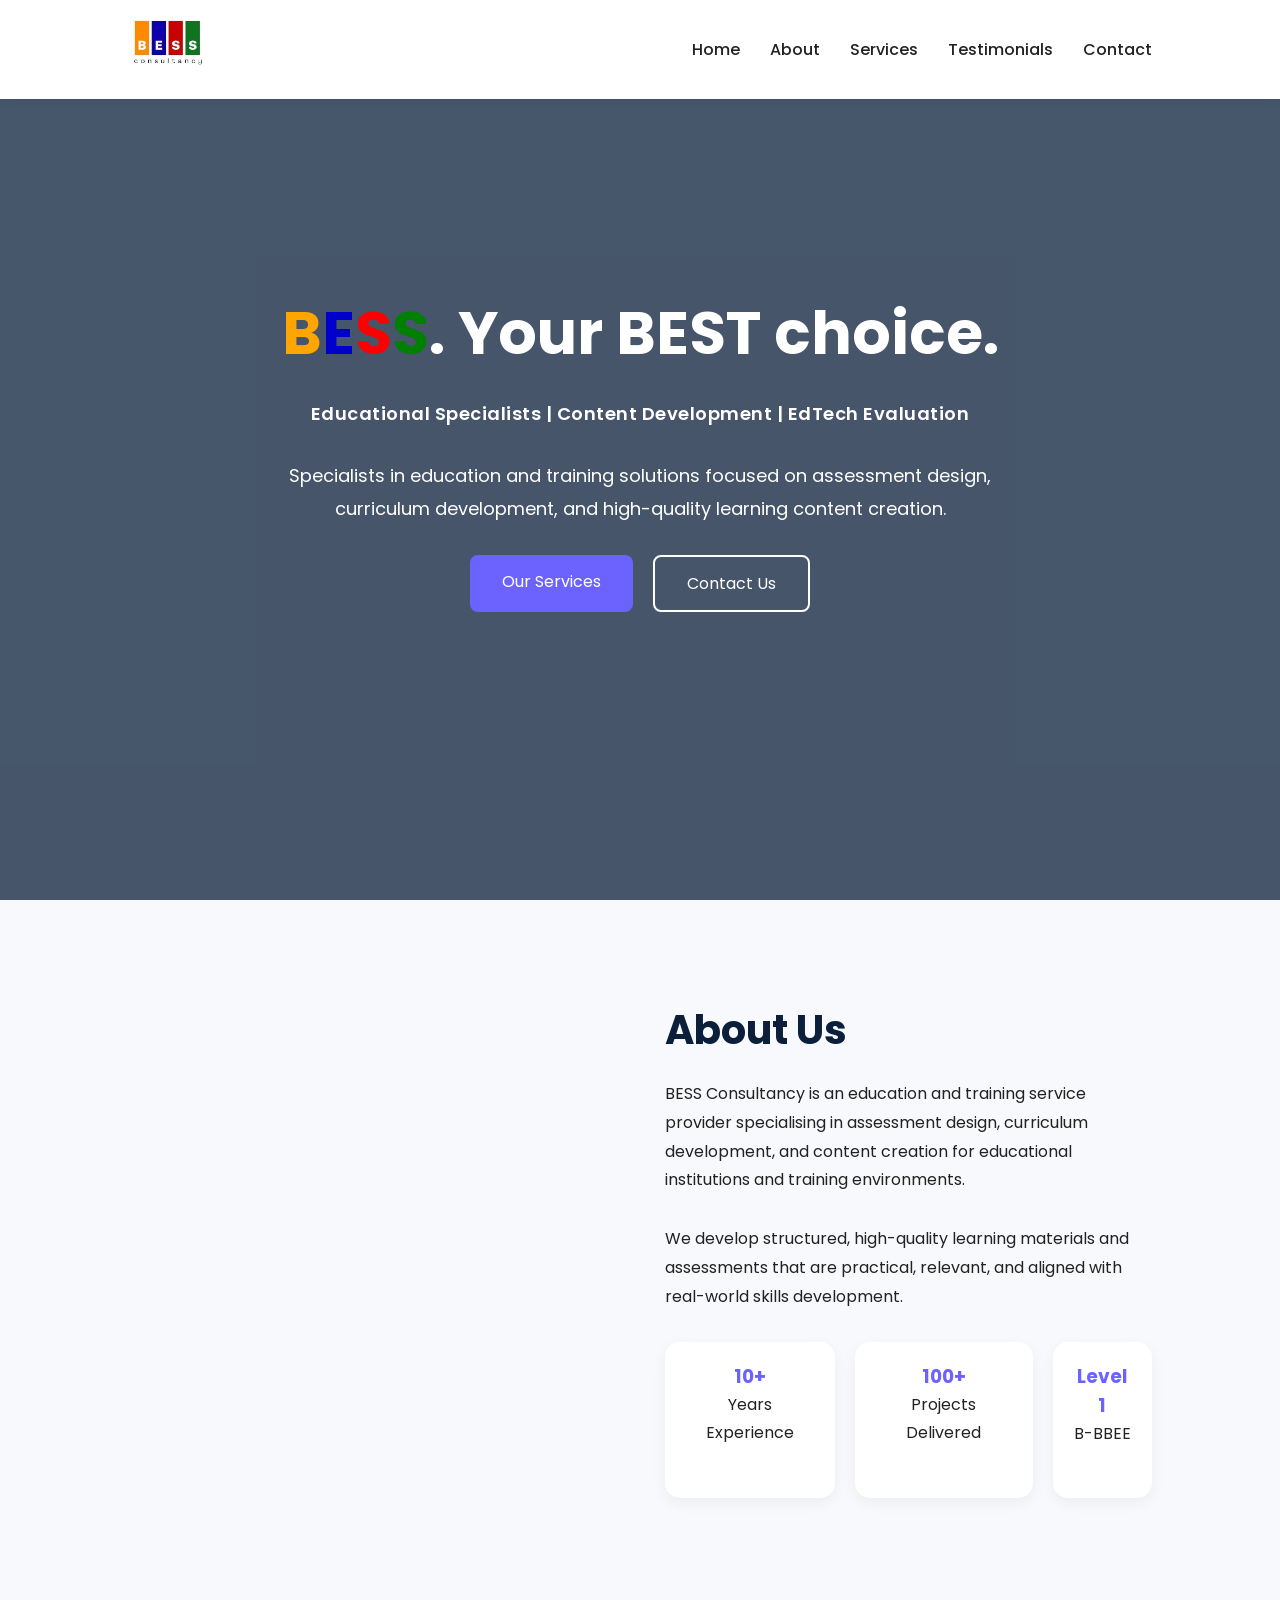
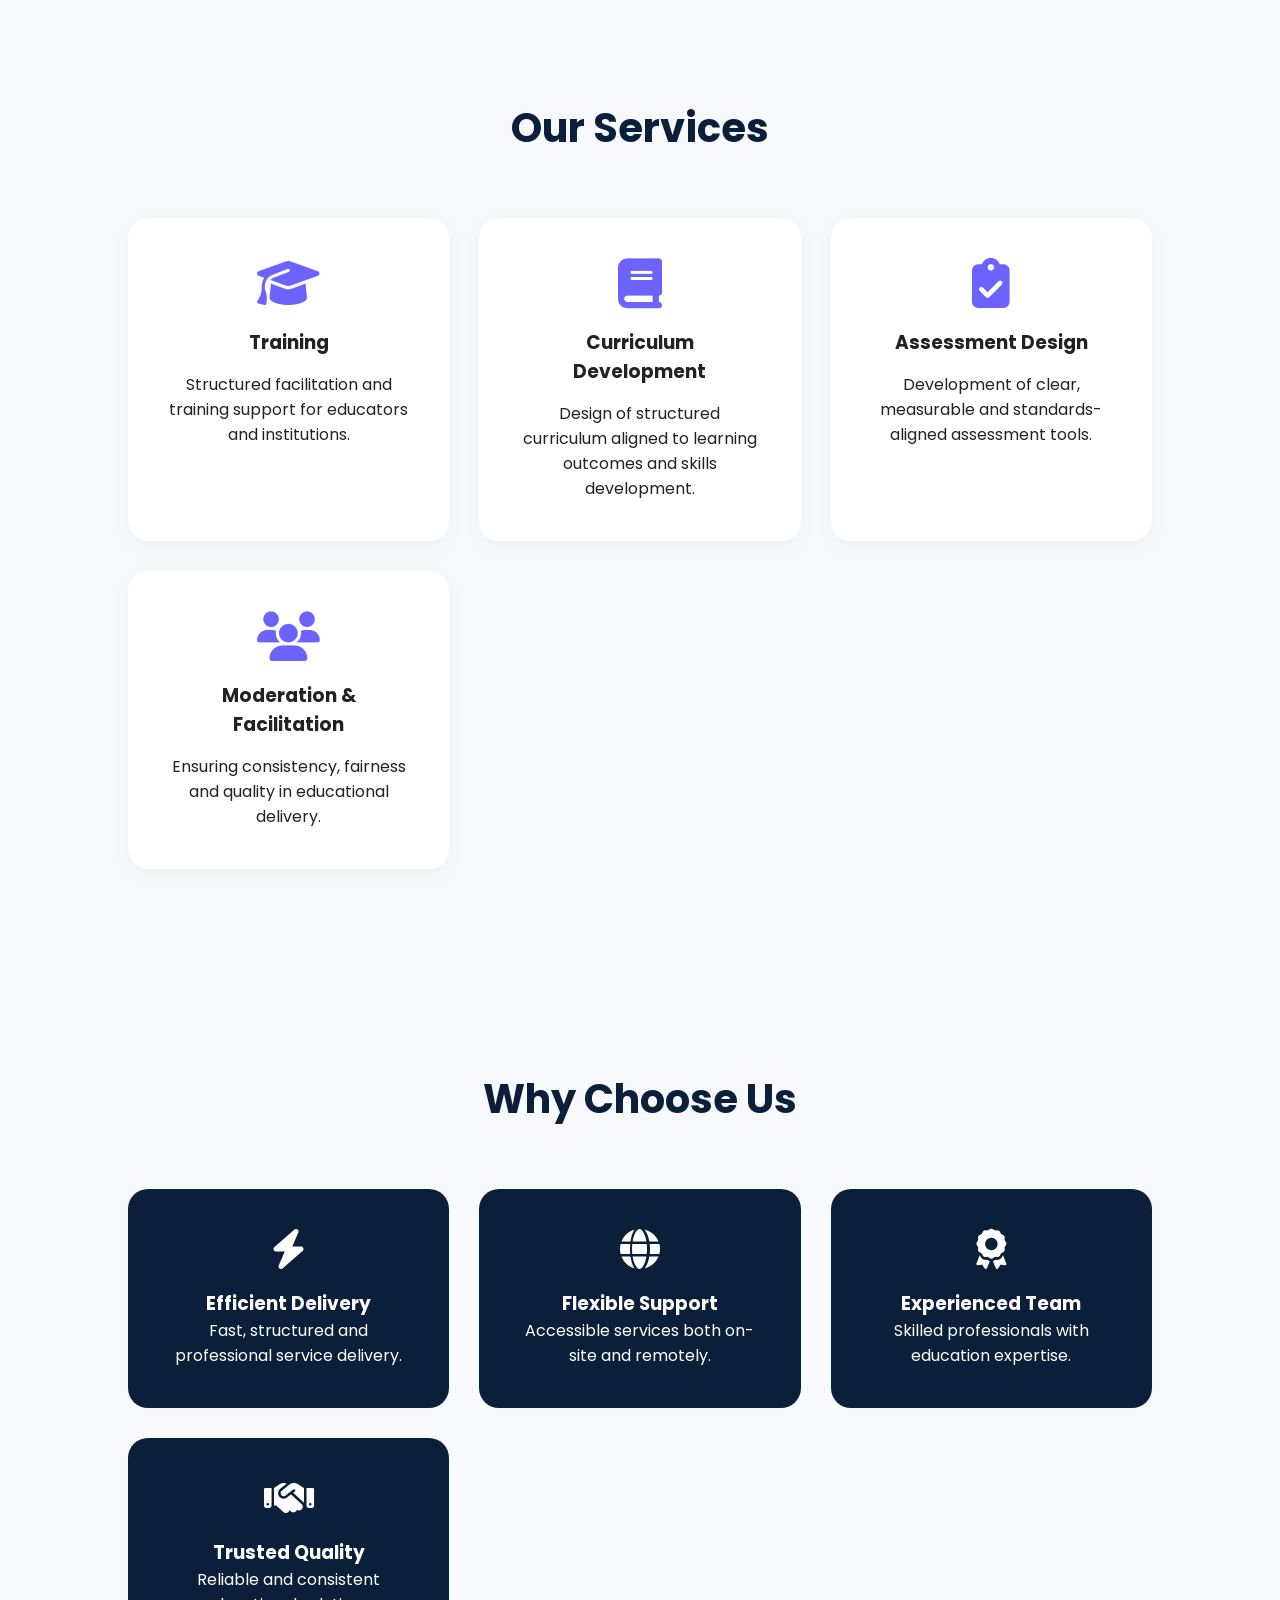
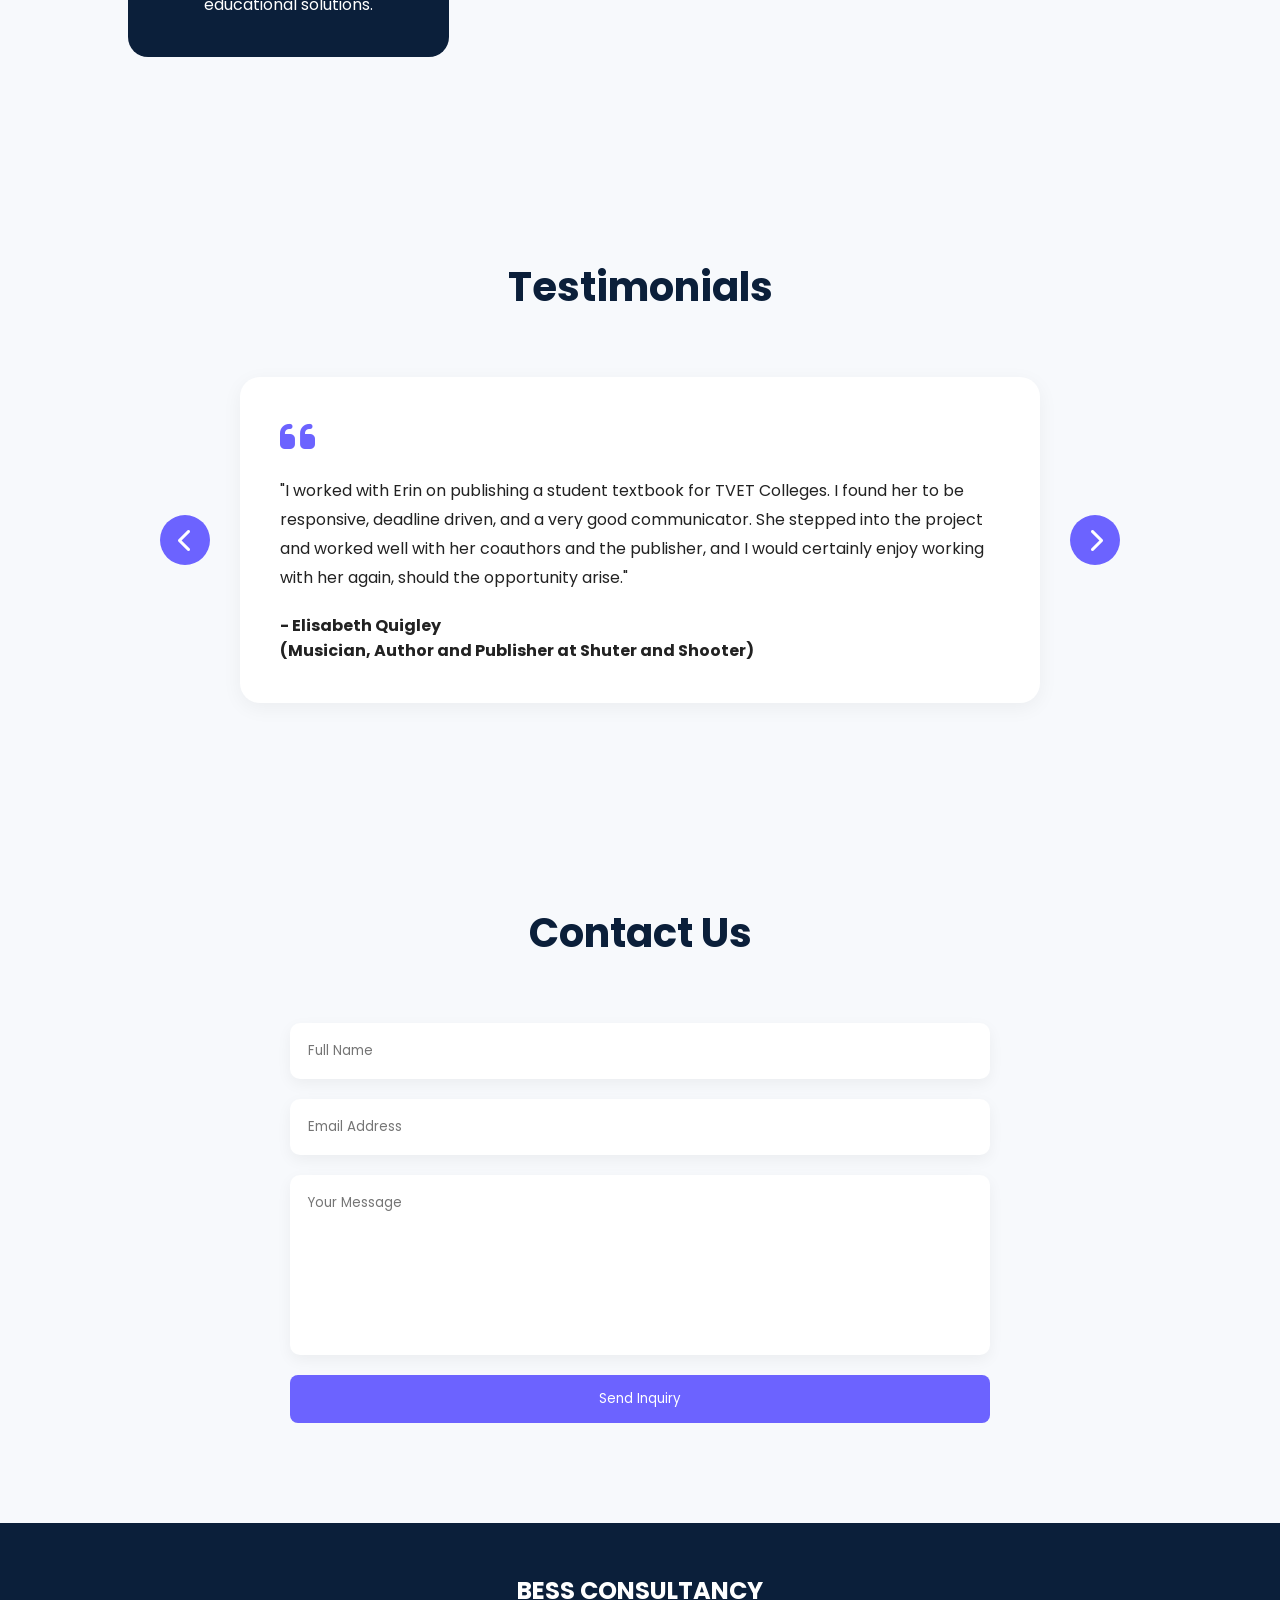
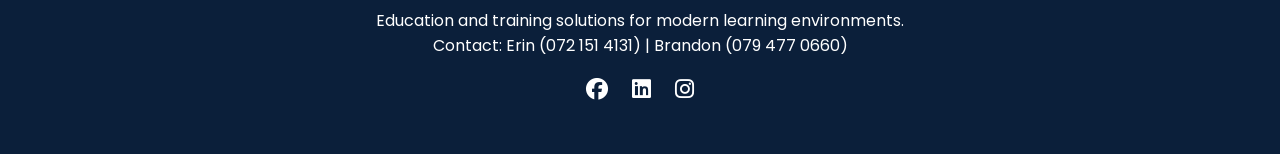
==== index.html @ 792fbd49 "Initial commit: BESS Consultancy website" ====
<!DOCTYPE html>
<html lang="en">
<head>
    <meta charset="UTF-8" />
    <meta name="viewport" content="width=device-width, initial-scale=1.0" />
    <title>BESS Consultancy</title>

    <!-- Google Fonts -->
    <link href="https://fonts.googleapis.com/css2?family=Poppins:wght@300;400;500;600;700&display=swap" rel="stylesheet">

    <!-- Font Awesome -->
    <link rel="stylesheet"
    href="https://cdnjs.cloudflare.com/ajax/libs/font-awesome/6.5.1/css/all.min.css"/>

    <link rel="stylesheet" href="style.css">
</head>

<body>

<!-- NAVBAR -->
<header>
    <nav class="navbar">

        <!-- LOGO -->
        <div class="logo">
            <img src="Bess.png" alt="BESS Logo" style="height:50px;">
        </div>

        <ul class="nav-links">
            <li><a href="#hero">Home</a></li>
            <li><a href="#about">About</a></li>
            <li><a href="#services">Services</a></li>
            <li><a href="#testimonials">Testimonials</a></li>
            <li><a href="#contact">Contact</a></li>
        </ul>

        <div class="menu-btn">
            <i class="fas fa-bars"></i>
        </div>

    </nav>
</header>

<!-- HERO -->
<section class="hero" id="hero">

    <div class="overlay"></div>

    <div class="hero-content">

        <h1><span class="letter-b">B</span><span class="letter-e">E</span><span class="letter-s1">S</span><span class="letter-s2">S</span>. Your BEST choice.</h1>

        <p class="hero-tagline">Educational Specialists | Content Development | EdTech Evaluation</p>

        <p>
            Specialists in education and training solutions focused on assessment design,
            curriculum development, and high-quality learning content creation.
        </p>

        <div class="hero-buttons">
            <a href="#services" class="btn">Our Services</a>
            <a href="#contact" class="btn secondary">Contact Us</a>
        </div>

    </div>
</section>

<!-- ABOUT -->
<section class="about section" id="about">

    <div class="about-container">

        <div class="about-image">
            <img src="https://images.unsplash.com/photo-1522202176988-66273c2fd55f?q=80&w=1200&auto=format&fit=crop" alt="">
        </div>

        <div class="about-content">

            <h2>About Us</h2>

            <p>
                BESS Consultancy is an education and training service provider specialising in
                assessment design, curriculum development, and content creation for educational
                institutions and training environments.
            </p>

            <p>
                We develop structured, high-quality learning materials and assessments that are
                practical, relevant, and aligned with real-world skills development.
            </p>

            <div class="stats">

                <div class="stat-box">
                    <h3>10+</h3>
                    <p>Years Experience</p>
                </div>

                <div class="stat-box">
                    <h3>100+</h3>
                    <p>Projects Delivered</p>
                </div>

                <div class="stat-box">
                    <h3>Level 1</h3>
                    <p>B-BBEE</p>
                </div>

            </div>

        </div>

    </div>
</section>

<!-- SERVICES -->
<section class="services section" id="services">

    <div class="section-title">
        <h2>Our Services</h2>
    </div>

    <div class="services-container">

        <div class="service-card">
            <i class="fas fa-graduation-cap"></i>
            <h3>Training</h3>
            <p>Structured facilitation and training support for educators and institutions.</p>
        </div>

        <div class="service-card">
            <i class="fas fa-book"></i>
            <h3>Curriculum Development</h3>
            <p>Design of structured curriculum aligned to learning outcomes and skills development.</p>
        </div>

        <div class="service-card">
            <i class="fas fa-clipboard-check"></i>
            <h3>Assessment Design</h3>
            <p>Development of clear, measurable and standards-aligned assessment tools.</p>
        </div>

        <div class="service-card">
            <i class="fas fa-users"></i>
            <h3>Moderation & Facilitation</h3>
            <p>Ensuring consistency, fairness and quality in educational delivery.</p>
        </div>

    </div>
</section>

<!-- WHY CHOOSE US -->
<section class="why-us section">

    <div class="section-title">
        <h2>Why Choose Us</h2>
    </div>

    <div class="why-container">

        <div class="why-card">
            <i class="fas fa-bolt"></i>
            <h3>Efficient Delivery</h3>
            <p>Fast, structured and professional service delivery.</p>
        </div>

        <div class="why-card">
            <i class="fas fa-globe"></i>
            <h3>Flexible Support</h3>
            <p>Accessible services both on-site and remotely.</p>
        </div>

        <div class="why-card">
            <i class="fas fa-award"></i>
            <h3>Experienced Team</h3>
            <p>Skilled professionals with education expertise.</p>
        </div>

        <div class="why-card">
            <i class="fas fa-handshake"></i>
            <h3>Trusted Quality</h3>
            <p>Reliable and consistent educational solutions.</p>
        </div>

    </div>
</section>

<!-- TESTIMONIALS -->
<section class="testimonials section" id="testimonials">

    <div class="section-title">
        <h2>Testimonials</h2>
    </div>

    <div class="carousel-wrapper">
        <button class="carousel-arrow left-arrow" id="prevBtn">
            <i class="fas fa-chevron-left"></i>
        </button>

        <div class="testimonial-container">
            <div class="testimonial-card active">
                <i class="fas fa-quote-left"></i>
                <p>
                    "I worked with Erin on publishing a student textbook for TVET Colleges.  I found her to be responsive, deadline driven, and a very good communicator.  She stepped into the project and worked well with her coauthors and the publisher, and I would certainly enjoy working with her again, should the opportunity arise."
                </p>
                <h4>- Elisabeth Quigley
                    <br>
                    (Musician, Author and Publisher at Shuter and Shooter)</h4>
            </div>

            <div class="testimonial-card">
                <i class="fas fa-quote-left"></i>
                <p>
                    "You were an absolute pleasure to work with throughout the project!"
                </p>
                <h4>- Lauren Behr
                    <br>
                    (Production Coordinator at Optimi College)</h4>
            </div>

            <div class="testimonial-card">
                <i class="fas fa-quote-left"></i>
                <p>
                    "Erin showed great expertise and insight in her work.  Her inputs were always delivered on schedule and she was also open to give further feedback and clarifications to any questions.  Her knowledge on pedagogy and local educational practices in South Africa were invaluable for the project success.  It was a pleasure to work with her.  Thanks, Erin."
                </p>
                <h4>- Saila Juuti
                    <br>
                    (Head of Evaluation Management at Education Finland Alliance)</h4>
            </div>

<div class="testimonial-card">
                <i class="fas fa-quote-left"></i>
                <p>
                    "Erin is a pleasure to work with - professional, proactive, and an absolute delight.  Would work with her again in a heartbeat."
                <h4>- Kelly Gifford <br>
                    (Programme Manager at Injini | Africa's EdTech Accelerator)</h4>
            </div>


        </div>

        <button class="carousel-arrow right-arrow" id="nextBtn">
            <i class="fas fa-chevron-right"></i>
        </button>
    </div>
</section>

<!-- CONTACT -->
<section class="contact section" id="contact">

    <div class="section-title">
        <h2>Contact Us</h2>
    </div>

    <div class="contact-container">

        <form>

            <input type="text" placeholder="Full Name" required>
            <input type="email" placeholder="Email Address" required>
            <textarea placeholder="Your Message" required></textarea>

            <button type="submit" class="btn">Send Inquiry</button>

        </form>

    </div>
</section>

<!-- FOOTER -->
<footer>

    <div class="footer-content">

        <h2>BESS CONSULTANCY</h2>

        <p>
            Education and training solutions for modern learning environments.
        </p>

        <p>
            Contact: Erin (072 151 4131) | Brandon (079 477 0660)
        </p>

        <div class="socials">
            <i class="fab fa-facebook"></i>
            <i class="fab fa-linkedin"></i>
            <i class="fab fa-instagram"></i>
        </div>

    </div>

</footer>

<!-- BACK TO TOP BUTTON -->
<button class="back-to-top" id="backToTopBtn">
    <i class="fas fa-arrow-up"></i>
</button>

<script src="script.js"></script>

</body>
</html>
---- style.css ----
/* style.css */

*{
    margin:0;
    padding:0;
    box-sizing:border-box;
    font-family:'Poppins', sans-serif;
}

body{
    background:#f7f9fc;
    color:#222;
}

.section{
    padding:100px 10%;
}

.section-title{
    text-align:center;
    margin-bottom:60px;
}

.section-title h2{
    font-size:40px;
    color:#0B1F3A;
}

/* NAVBAR */

.navbar{
    width:100%;
    padding:20px 10%;
    display:flex;
    justify-content:space-between;
    align-items:center;
    position:fixed;
    top:0;
    left:0;
    background:white;
    z-index:1000;
    box-shadow:0 2px 10px rgba(0,0,0,0.05);
}

.logo{
    font-size:24px;
    font-weight:700;
    color:#0B1F3A;
}

.nav-links{
    display:flex;
    gap:30px;
    list-style:none;
}

.nav-links a{
    text-decoration:none;
    color:#222;
    font-weight:500;
    transition:0.3s;
}

.nav-links a:hover{
    color:#6C63FF;
}

.menu-btn{
    display:none;
}

/* HERO */

.hero{
    height:100vh;
    background:url('https://images.unsplash.com/photo-1523240795612-9a054b0db644?q=80&w=1400&auto=format&fit=crop') center/cover;
    display:flex;
    justify-content:center;
    align-items:center;
    position:relative;
}

.overlay{
    position:absolute;
    width:100%;
    height:100%;
    background:rgba(11,31,58,0.75);
}

.hero-content{
    position:relative;
    color:white;
    text-align:center;
    max-width:800px;
    z-index:1;
}

.hero-content h1{
    font-size:60px;
    margin-bottom:20px;
}

.letter-b{
    color:#FFA500;
    font-weight:700;
}

.letter-e{
    color:#0000CD;
    font-weight:700;
}

.letter-s1{
    color:#FF0000;
    font-weight:700;
}

.letter-s2{
    color:#008000;
    font-weight:700;
}

.hero-tagline{
    font-size:16px;
    font-weight:600;
    margin-bottom:20px;
    letter-spacing:0.5px;
}

.hero-content p{
    font-size:18px;
    margin-bottom:30px;
    line-height:1.8;
}

.hero-buttons{
    display:flex;
    justify-content:center;
    gap:20px;
}

.btn{
    padding:14px 32px;
    background:#6C63FF;
    color:white;
    text-decoration:none;
    border:none;
    border-radius:8px;
    cursor:pointer;
    transition:0.3s;
}

.btn:hover{
    transform:translateY(-3px);
}

.secondary{
    background:transparent;
    border:2px solid white;
}

/* ABOUT */

.about-container{
    display:grid;
    grid-template-columns:1fr 1fr;
    gap:50px;
    align-items:center;
}

.about-image img{
    width:100%;
    border-radius:20px;
}

.about-content h2{
    font-size:40px;
    margin-bottom:20px;
    color:#0B1F3A;
}

.about-content p{
    line-height:1.8;
    margin-bottom:30px;
}

.stats{
    display:flex;
    gap:20px;
}

.stat-box{
    background:white;
    padding:20px;
    border-radius:15px;
    text-align:center;
    box-shadow:0 5px 15px rgba(0,0,0,0.05);
}

.stat-box h3{
    color:#6C63FF;
}

/* SERVICES */

.services-container{
    display:grid;
    grid-template-columns:repeat(auto-fit,minmax(250px,1fr));
    gap:30px;
}

.service-card{
    background:white;
    padding:40px;
    border-radius:20px;
    text-align:center;
    transition:0.3s;
    box-shadow:0 5px 20px rgba(0,0,0,0.05);
}

.service-card:hover{
    transform:translateY(-10px);
}

.service-card i{
    font-size:50px;
    color:#6C63FF;
    margin-bottom:20px;
}

.service-card h3{
    margin-bottom:15px;
}

/* WHY US */

.why-container{
    display:grid;
    grid-template-columns:repeat(auto-fit,minmax(250px,1fr));
    gap:30px;
}

.why-card{
    background:#0B1F3A;
    color:white;
    padding:40px;
    border-radius:20px;
    text-align:center;
}

.why-card i{
    font-size:40px;
    margin-bottom:20px;
}

/* TESTIMONIALS */

.carousel-wrapper{
    display:flex;
    align-items:center;
    justify-content:center;
    gap:30px;
    position:relative;
}

.testimonial-container{
    display:flex;
    align-items:center;
    justify-content:center;
    width:100%;
    max-width:800px;
    position:relative;
}

.testimonial-card{
    background:white;
    padding:40px;
    border-radius:20px;
    box-shadow:0 5px 20px rgba(0,0,0,0.05);
    position:absolute;
    width:100%;
    opacity:0;
    transition:opacity 0.5s ease-in-out;
    min-height:300px;
    display:flex;
    flex-direction:column;
    justify-content:center;
}

.testimonial-card.active{
    position:relative;
    opacity:1;
}

.testimonial-card i{
    font-size:40px;
    color:#6C63FF;
    margin-bottom:20px;
}

.testimonial-card p{
    line-height:1.8;
    margin-bottom:20px;
}

.carousel-arrow{
    background:#6C63FF;
    color:white;
    border:none;
    width:50px;
    height:50px;
    border-radius:50%;
    font-size:24px;
    cursor:pointer;
    transition:all 0.3s ease;
    display:flex;
    align-items:center;
    justify-content:center;
    flex-shrink:0;
}

.carousel-arrow:hover{
    background:#5753d4;
    transform:scale(1.1);
}

.carousel-arrow:active{
    transform:scale(0.95);
}

/* CONTACT */

.contact-container{
    display:flex;
    justify-content:center;
}

form{
    width:100%;
    max-width:700px;
    display:flex;
    flex-direction:column;
    gap:20px;
}

input,
textarea{
    padding:18px;
    border:none;
    border-radius:10px;
    background:white;
    box-shadow:0 5px 15px rgba(0,0,0,0.05);
}

textarea{
    height:180px;
    resize:none;
}

/* FOOTER */

footer{
    background:#0B1F3A;
    color:white;
    padding:50px 10%;
    text-align:center;
}

.socials{
    margin-top:20px;
}

.socials i{
    margin:0 10px;
    font-size:22px;
    cursor:pointer;
}

/* BACK TO TOP BUTTON */

.back-to-top{
    position:fixed;
    bottom:30px;
    right:30px;
    width:50px;
    height:50px;
    background:#6C63FF;
    color:white;
    border:none;
    border-radius:50%;
    font-size:20px;
    cursor:pointer;
    opacity:0;
    visibility:hidden;
    transition:all 0.3s ease;
    display:flex;
    align-items:center;
    justify-content:center;
    z-index:999;
}

.back-to-top.show{
    opacity:1;
    visibility:visible;
}

.back-to-top:hover{
    background:#5753d4;
    transform:translateY(-5px);
}

.back-to-top:active{
    transform:translateY(0);
}

/* RESPONSIVE */

@media(max-width:900px){

    .hero-content h1{
        font-size:40px;
    }

    .about-container{
        grid-template-columns:1fr;
    }

    .testimonial-container{
        grid-template-columns:1fr;
    }

    .nav-links{
        position:absolute;
        top:80px;
        right:-100%;
        background:white;
        width:250px;
        flex-direction:column;
        padding:30px;
        transition:0.3s;
    }

    .nav-links.active{
        right:0;
    }

    .menu-btn{
        display:block;
        font-size:25px;
        cursor:pointer;
    }
}
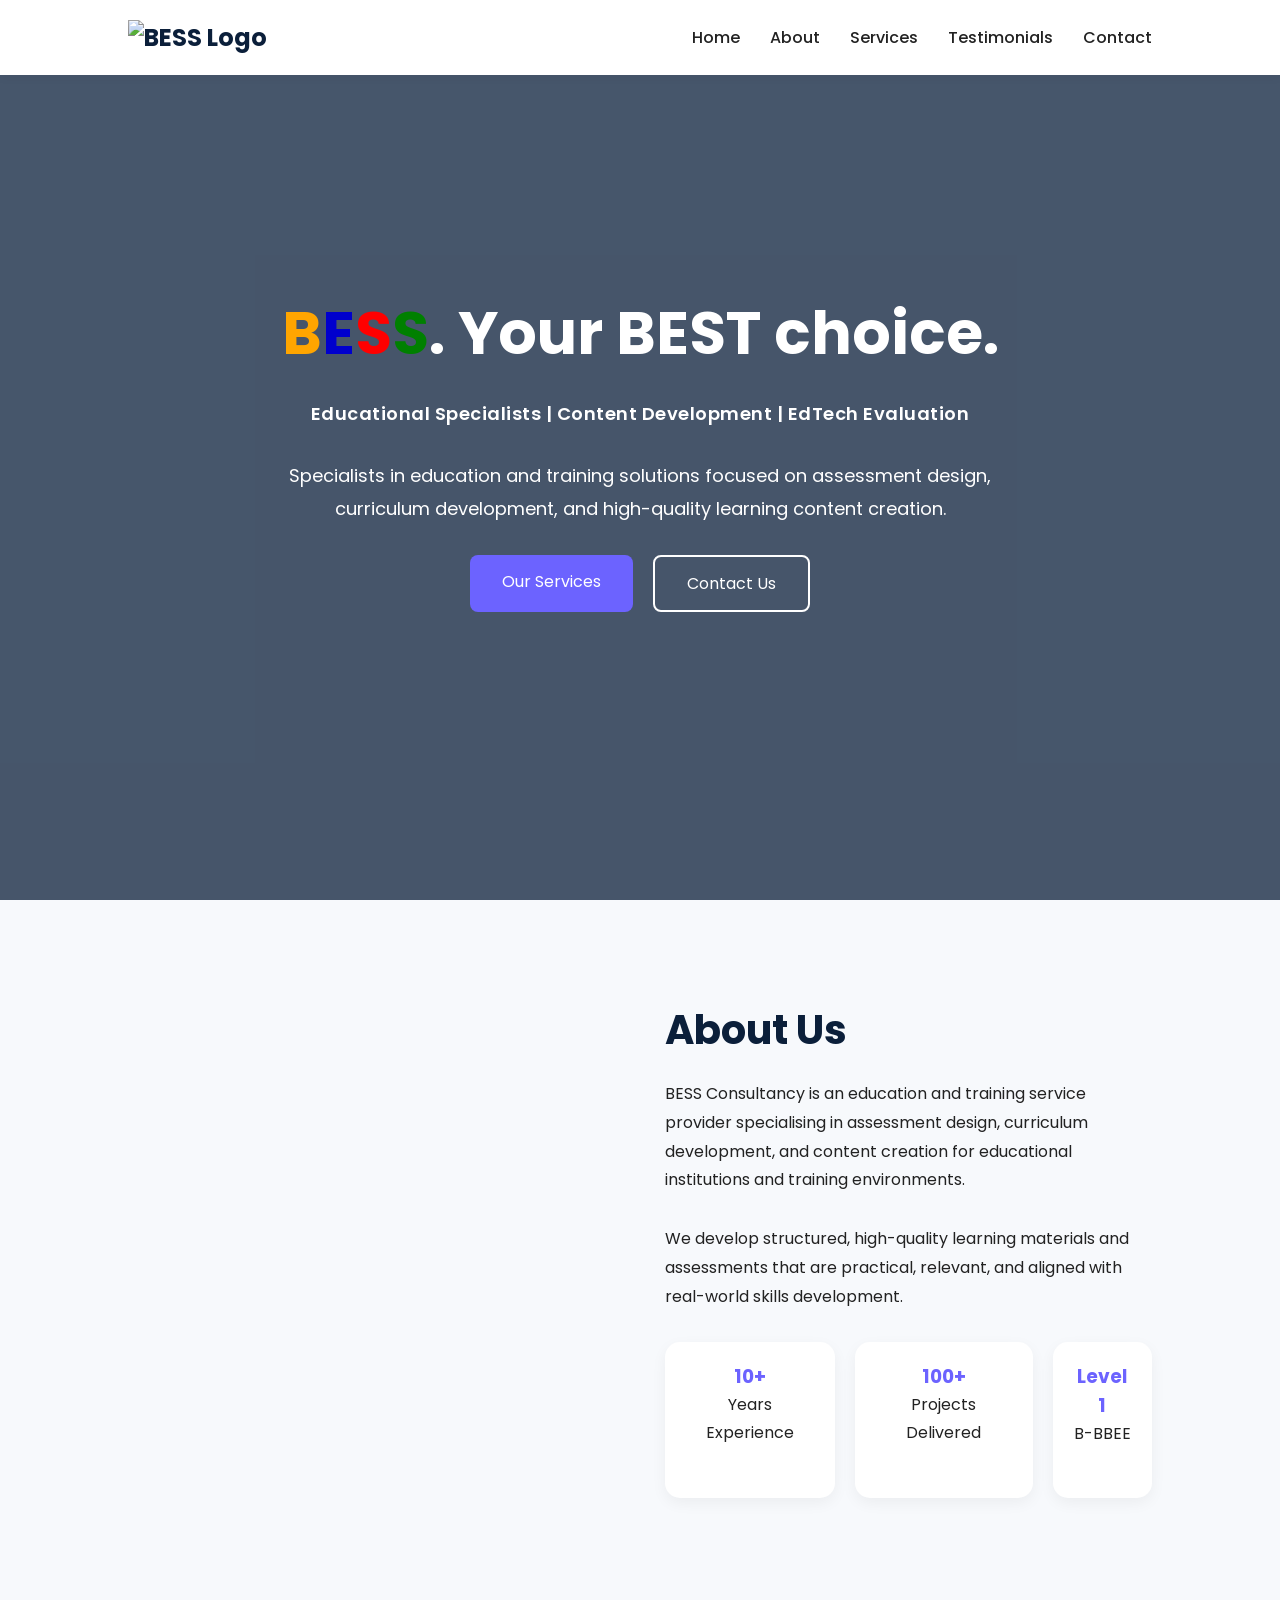
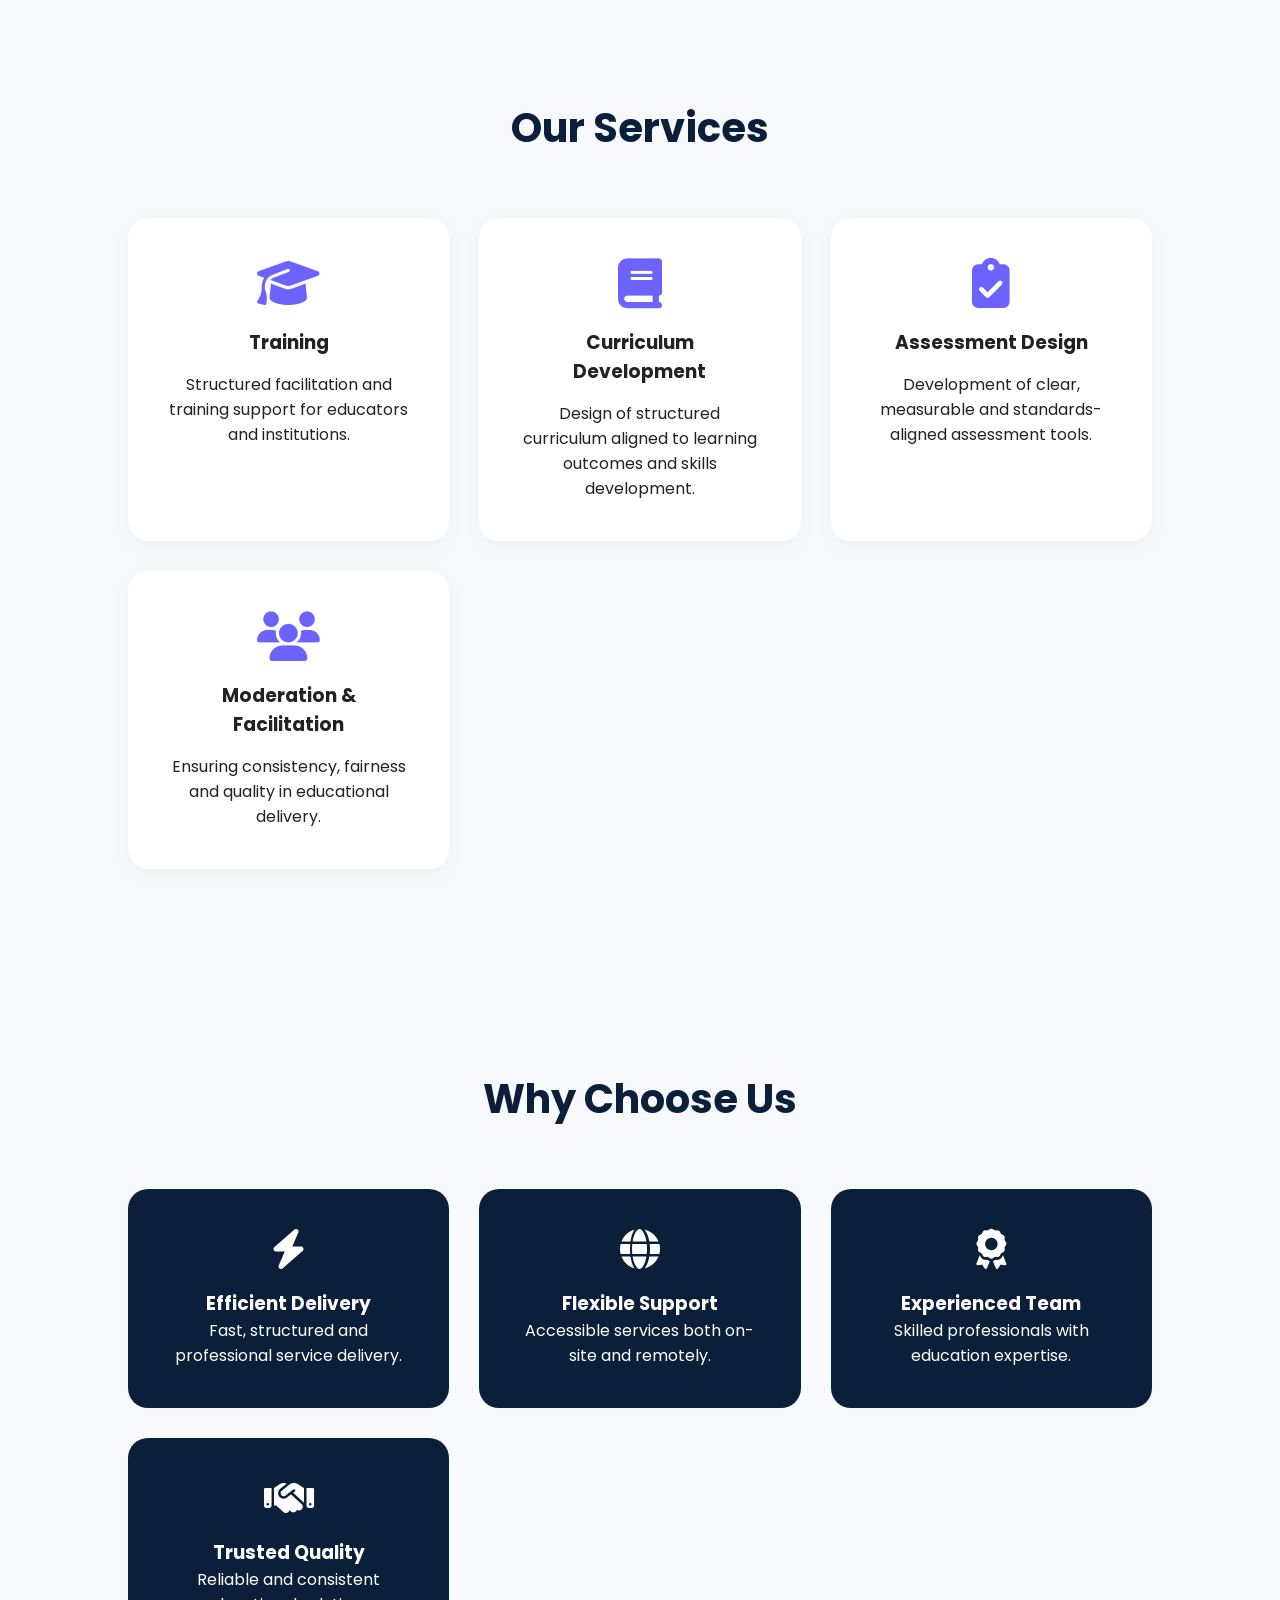
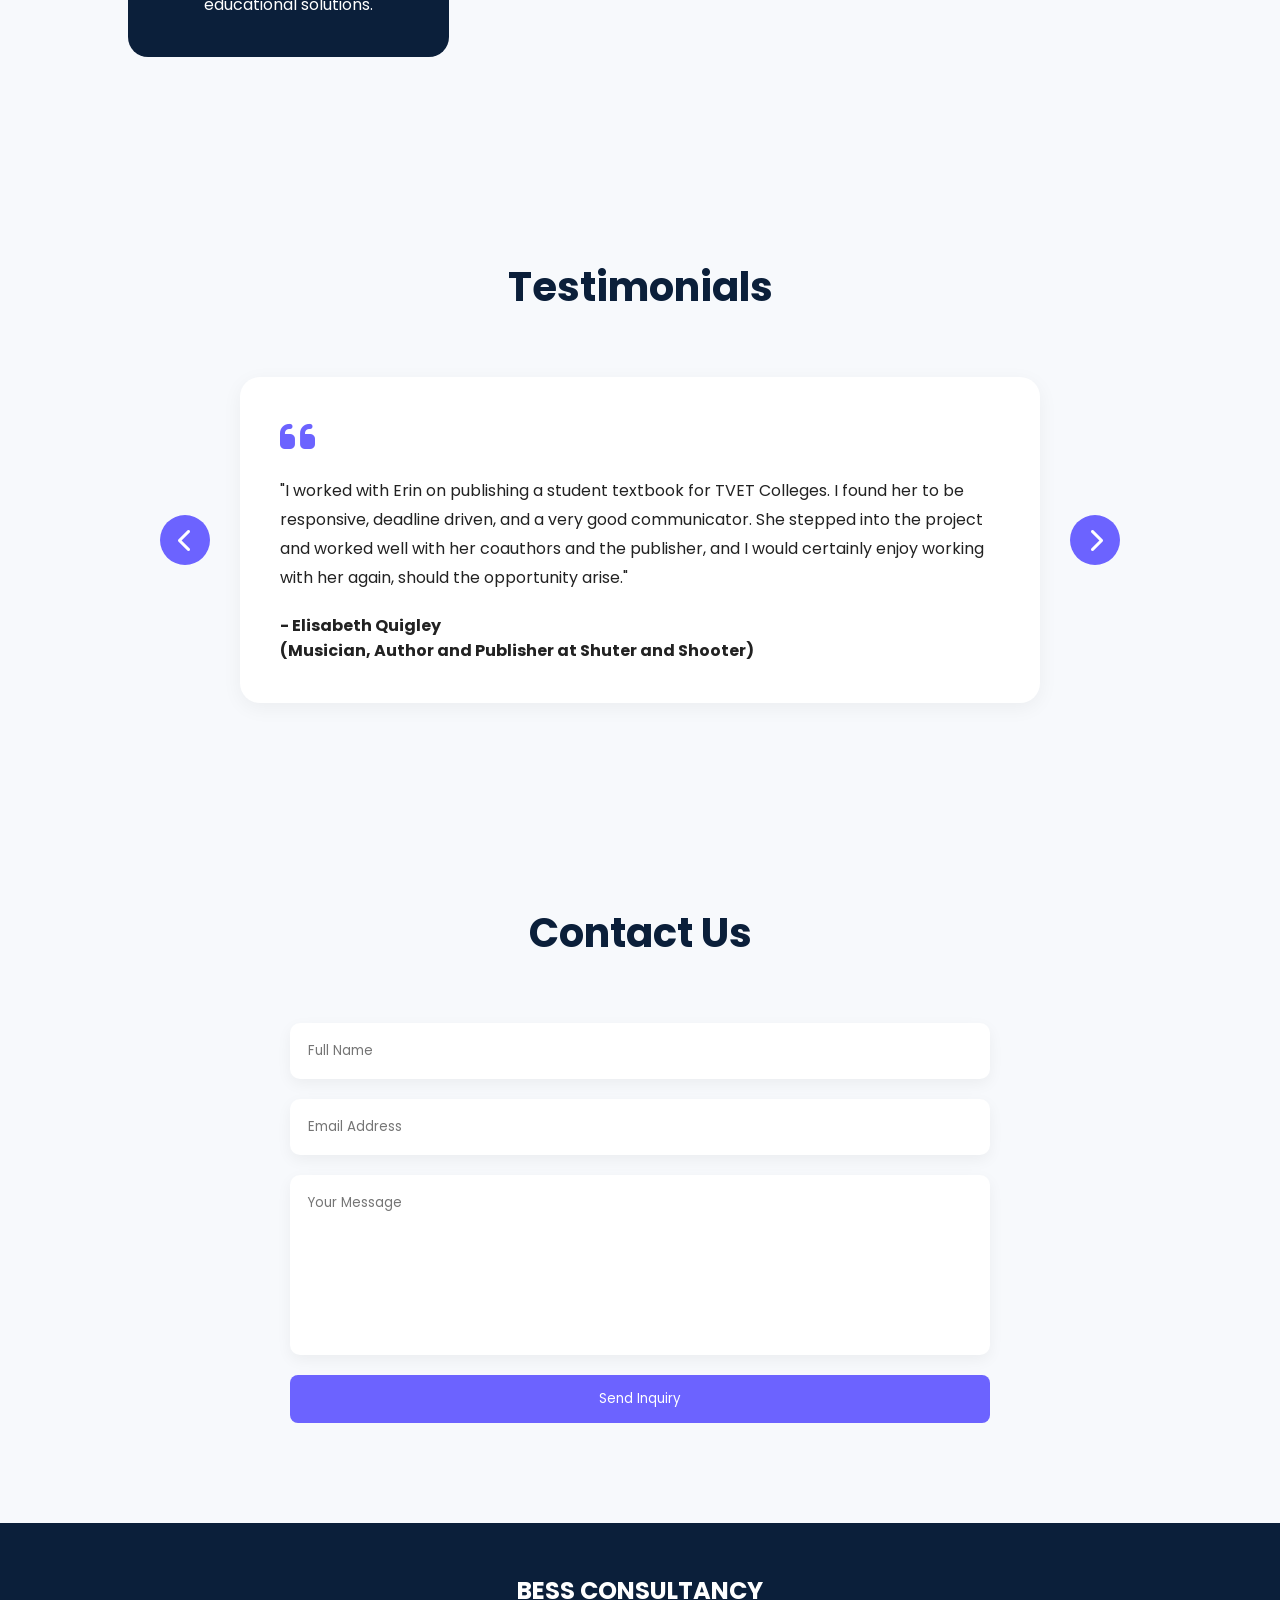
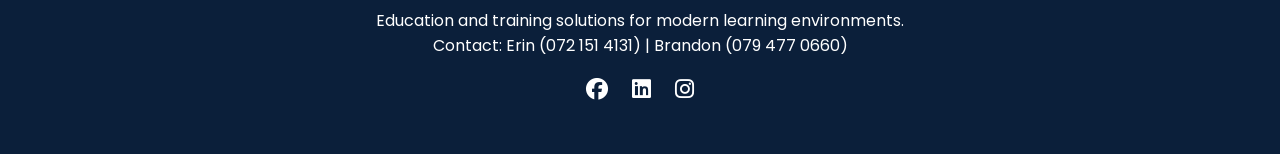
==== commit 9647a472: "changes" ====
--- a/index.html
+++ b/index.html
@@ -23,7 +23,7 @@
 
         <!-- LOGO -->
         <div class="logo">
-            <img src="Bess.png" alt="BESS Logo" style="height:50px;">
+            <img src="images/Bess.png" alt="BESS Logo" style="height:50px;">
         </div>
 
         <ul class="nav-links">
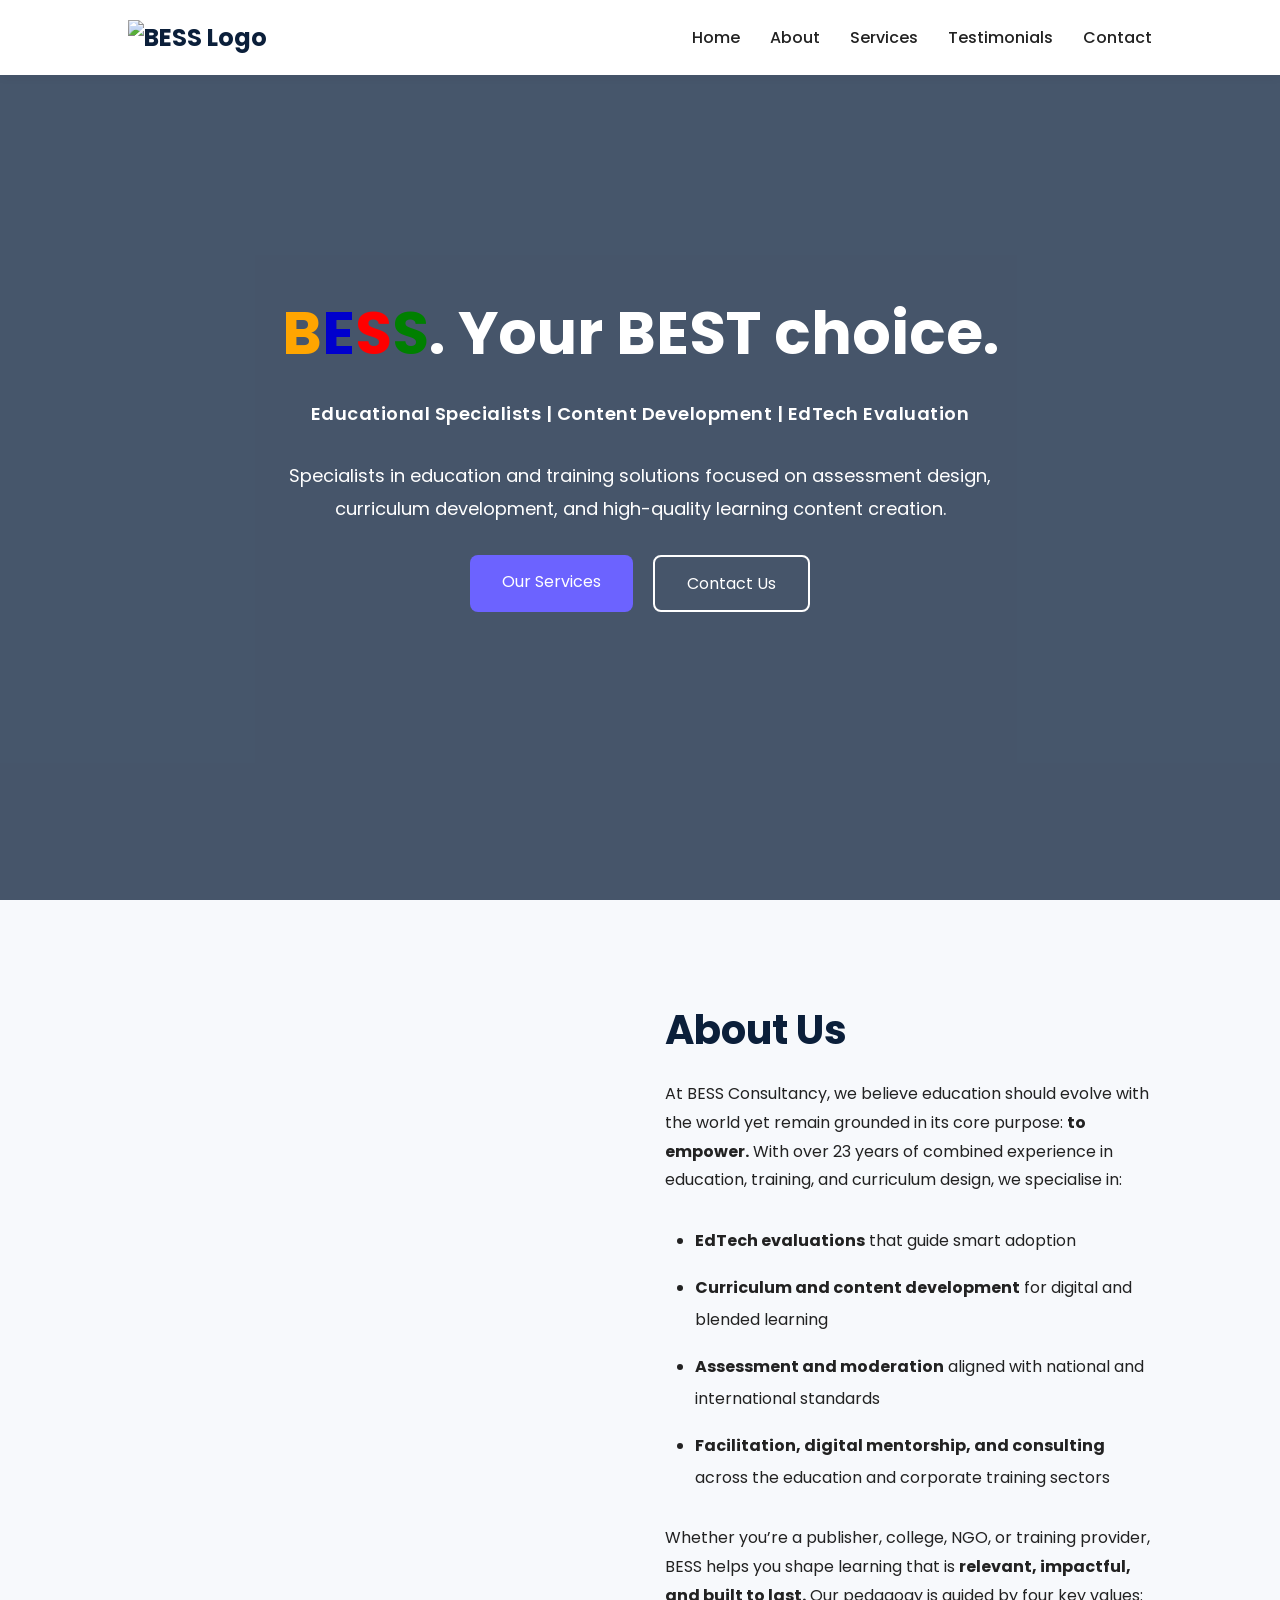
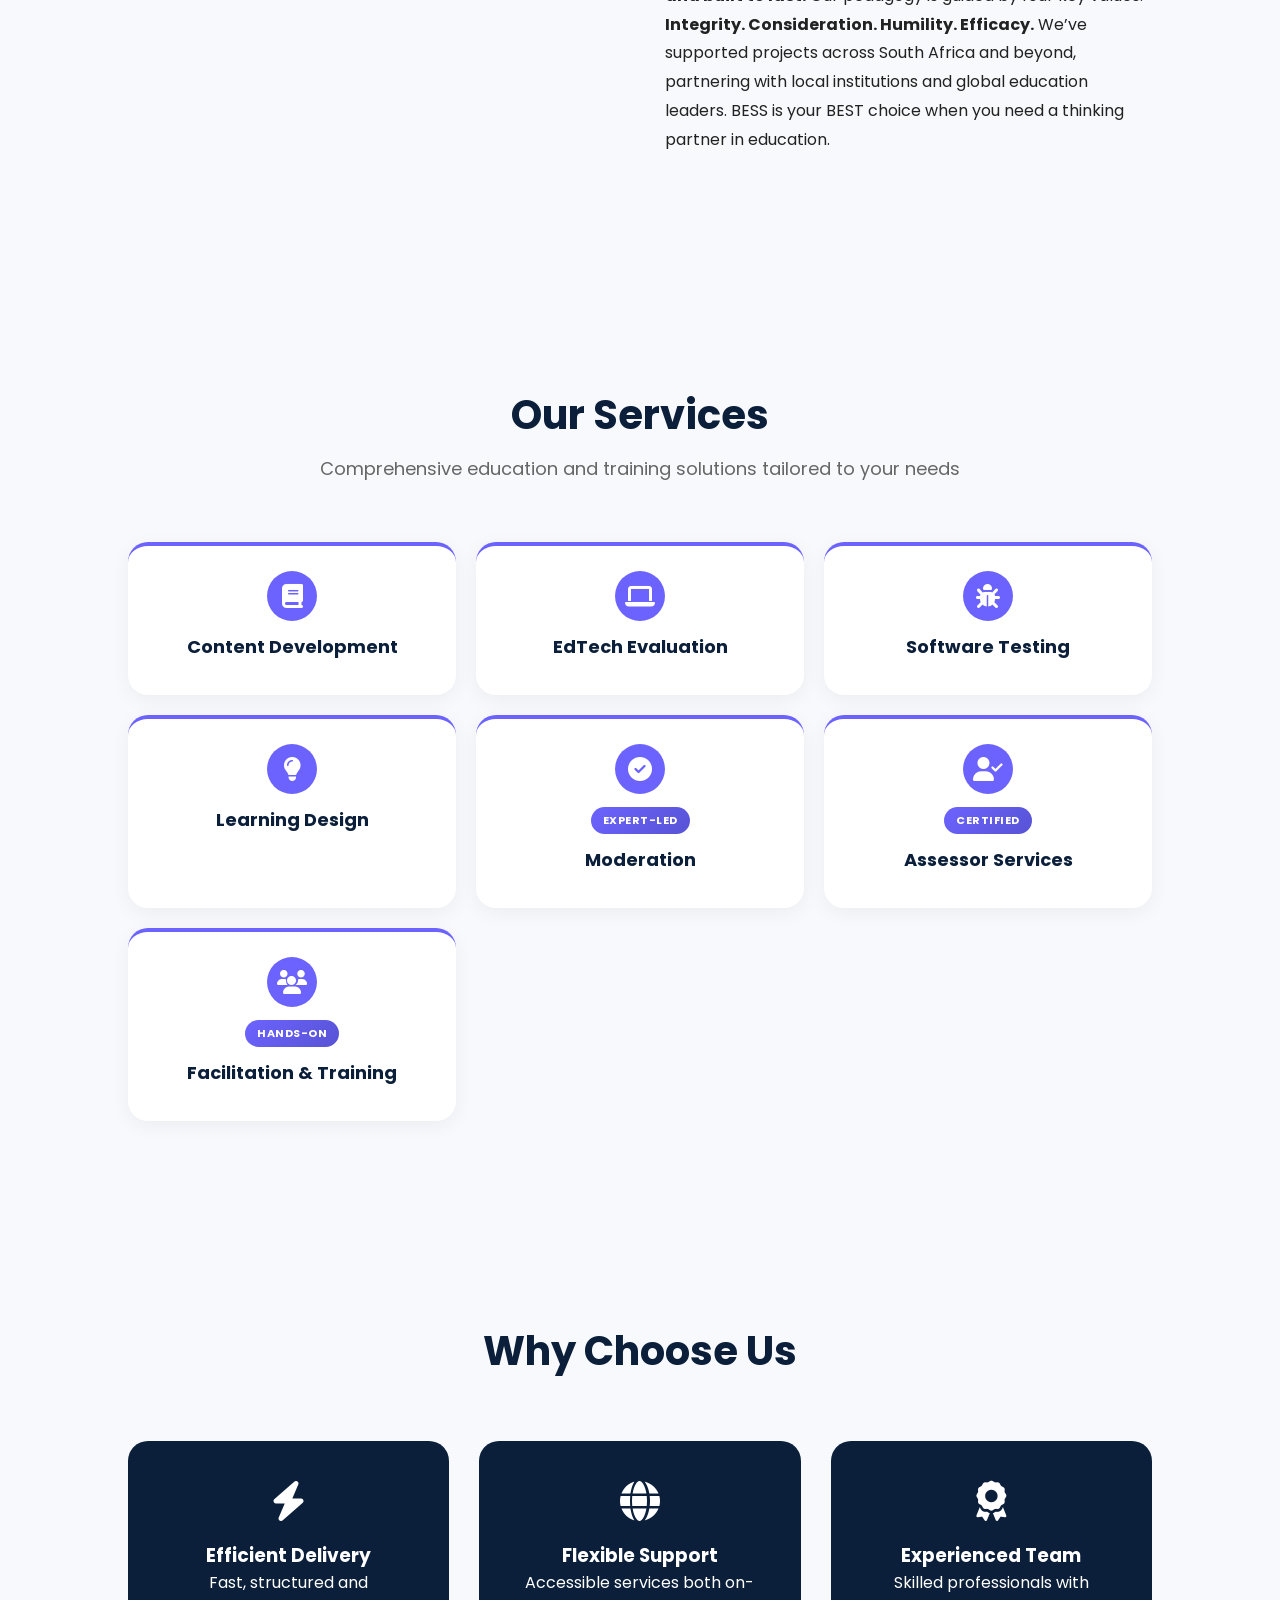
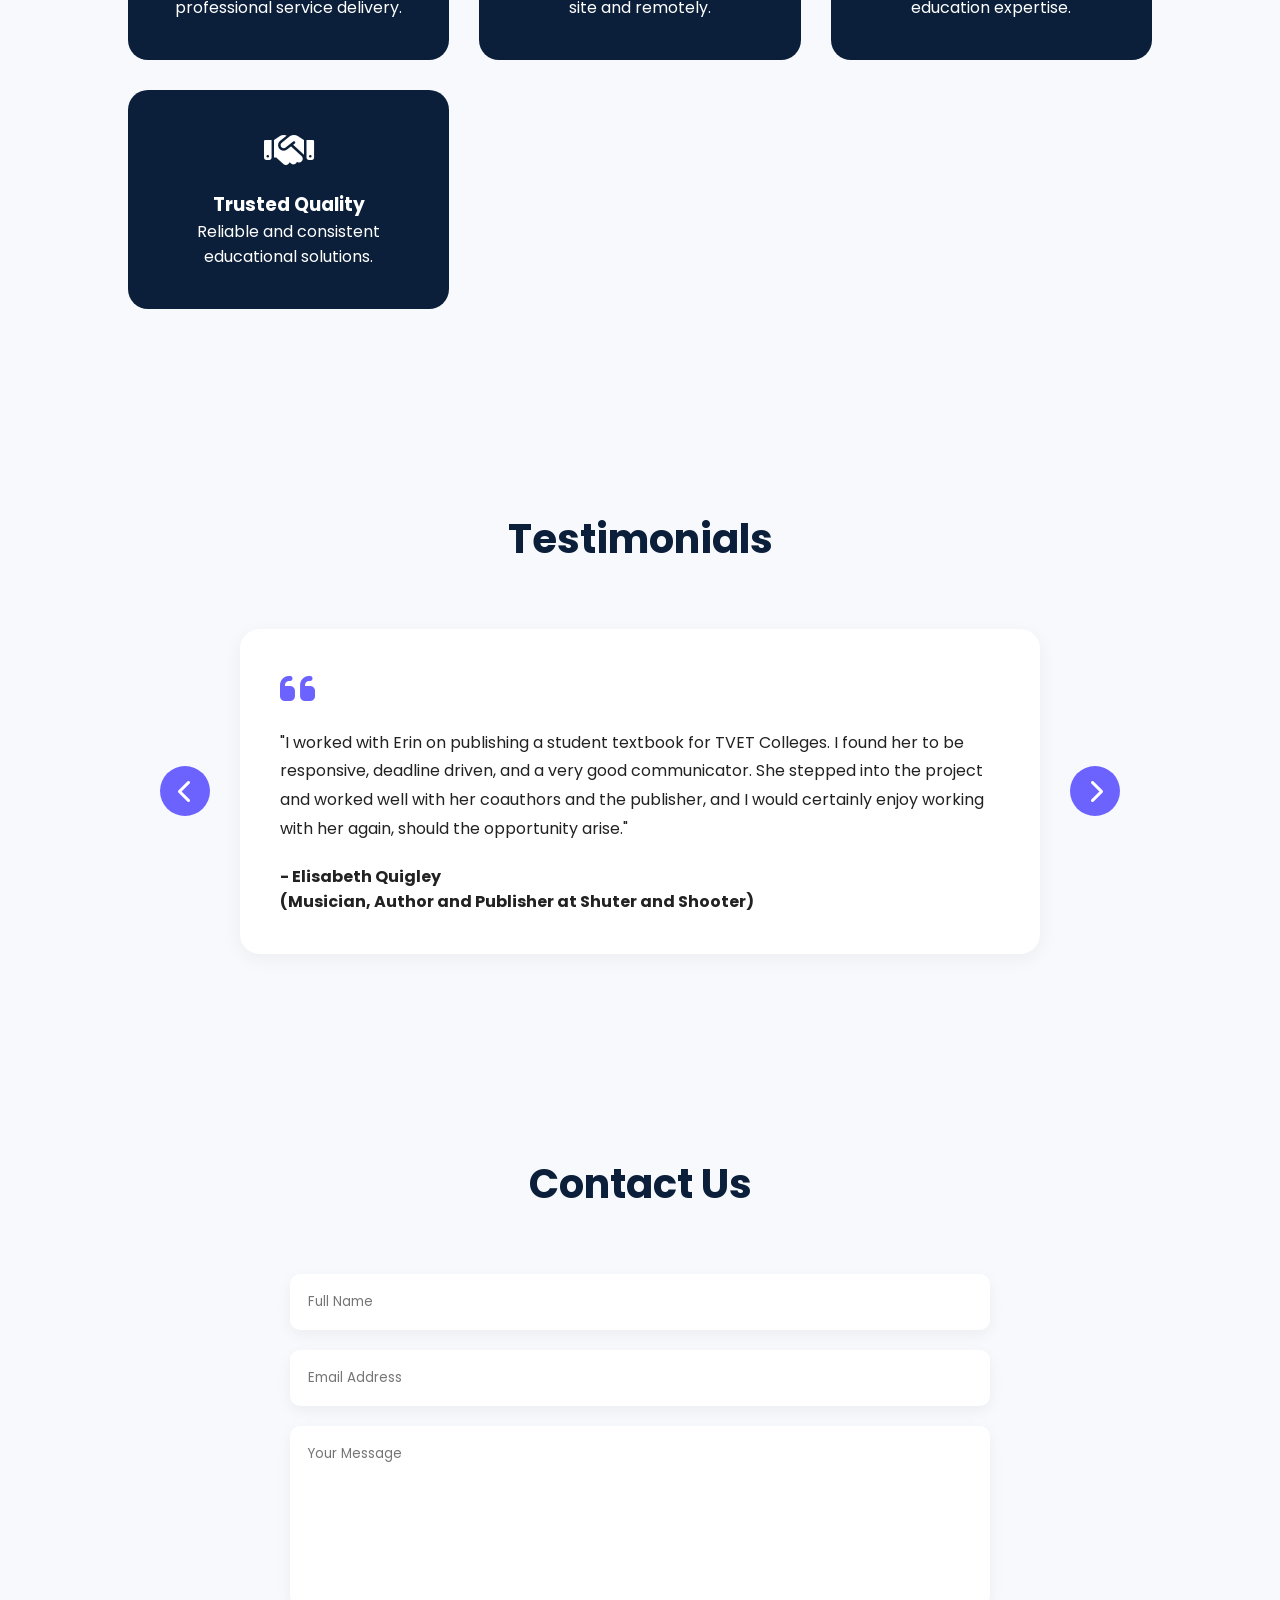
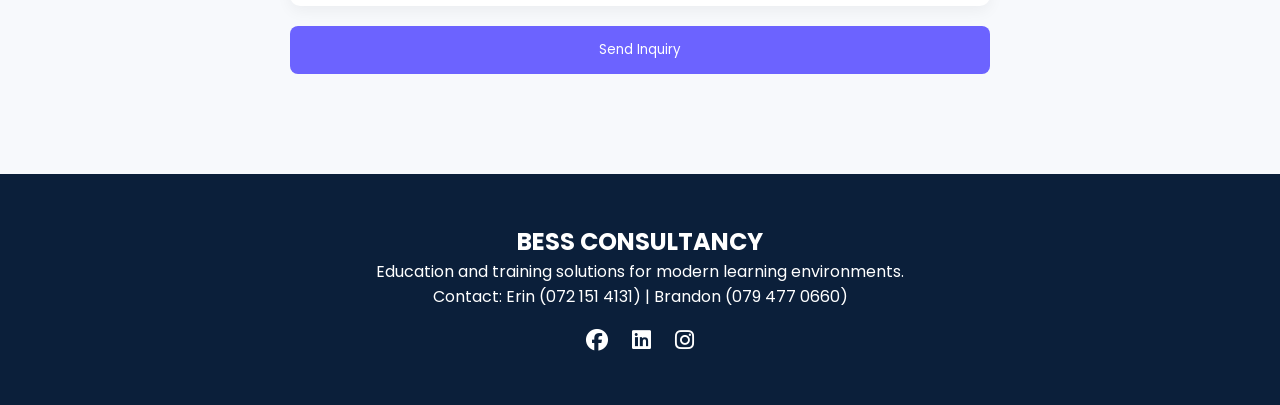
==== commit f883f851: "changes" ====
--- a/index.html
+++ b/index.html
@@ -78,35 +78,27 @@
 
             <h2>About Us</h2>
 
+            <p>At BESS Consultancy, we believe education should evolve with the world yet remain grounded in its core purpose: <strong>to empower.</strong>
+            With over 23 years of combined experience in education, training, and curriculum design, we specialise in:</p>
+
+
+            <ul class="about-list">
+                <li><strong>EdTech evaluations</strong> that guide smart adoption</li>
+                <li><strong>Curriculum and content development</strong> for digital and blended learning</li>
+                <li><strong>Assessment and moderation</strong> aligned with national and international standards</li>
+                <li><strong>Facilitation, digital mentorship, and consulting</strong> across the education and corporate training sectors</li>
+            </ul>
+
             <p>
-                BESS Consultancy is an education and training service provider specialising in
-                assessment design, curriculum development, and content creation for educational
-                institutions and training environments.
+                Whether you’re a publisher, college, NGO, or training provider, BESS helps you shape learning that is <strong>relevant, impactful, and built to last.</strong>
+
+                Our pedagogy is guided by four key values: <strong>Integrity. Consideration. Humility. Efficacy.</strong>
+
+
+We’ve supported projects across South Africa and beyond, partnering with local institutions and global education leaders. BESS is your BEST choice when you need a thinking partner in education.
             </p>
 
-            <p>
-                We develop structured, high-quality learning materials and assessments that are
-                practical, relevant, and aligned with real-world skills development.
-            </p>
-
-            <div class="stats">
-
-                <div class="stat-box">
-                    <h3>10+</h3>
-                    <p>Years Experience</p>
-                </div>
-
-                <div class="stat-box">
-                    <h3>100+</h3>
-                    <p>Projects Delivered</p>
-                </div>
-
-                <div class="stat-box">
-                    <h3>Level 1</h3>
-                    <p>B-BBEE</p>
-                </div>
-
-            </div>
+            
 
         </div>
 
@@ -118,32 +110,61 @@
 
     <div class="section-title">
         <h2>Our Services</h2>
+        <p class="section-subtitle">Comprehensive education and training solutions tailored to your needs</p>
     </div>
 
     <div class="services-container">
 
         <div class="service-card">
-            <i class="fas fa-graduation-cap"></i>
-            <h3>Training</h3>
-            <p>Structured facilitation and training support for educators and institutions.</p>
-        </div>
-
-        <div class="service-card">
-            <i class="fas fa-book"></i>
-            <h3>Curriculum Development</h3>
-            <p>Design of structured curriculum aligned to learning outcomes and skills development.</p>
-        </div>
-
-        <div class="service-card">
-            <i class="fas fa-clipboard-check"></i>
-            <h3>Assessment Design</h3>
-            <p>Development of clear, measurable and standards-aligned assessment tools.</p>
-        </div>
-
-        <div class="service-card">
-            <i class="fas fa-users"></i>
-            <h3>Moderation & Facilitation</h3>
-            <p>Ensuring consistency, fairness and quality in educational delivery.</p>
+            <div class="service-icon">
+                <i class="fas fa-book"></i>
+            </div>
+            <h3>Content Development</h3>
+        </div>
+
+        <div class="service-card">
+            <div class="service-icon">
+                <i class="fas fa-laptop"></i>
+            </div>
+            <h3>EdTech Evaluation</h3>
+        </div>
+
+        <div class="service-card">
+            <div class="service-icon">
+                <i class="fas fa-bug"></i>
+            </div>
+            <h3>Software Testing</h3>
+        </div>
+
+        <div class="service-card">
+            <div class="service-icon">
+                <i class="fas fa-lightbulb"></i>
+            </div>
+            <h3>Learning Design</h3>
+        </div>
+
+        <div class="service-card">
+            <div class="service-icon">
+                <i class="fas fa-check-circle"></i>
+            </div>
+            <span class="service-badge">Expert-Led</span>
+            <h3>Moderation</h3>
+        </div>
+
+        <div class="service-card">
+            <div class="service-icon">
+                <i class="fas fa-user-check"></i>
+            </div>
+            <span class="service-badge">Certified</span>
+            <h3>Assessor Services</h3>
+        </div>
+
+        <div class="service-card">
+            <div class="service-icon">
+                <i class="fas fa-users"></i>
+            </div>
+            <span class="service-badge">Hands-On</span>
+            <h3>Facilitation & Training</h3>
         </div>
 
     </div>
--- a/style.css
+++ b/style.css
@@ -24,6 +24,12 @@
 .section-title h2{
     font-size:40px;
     color:#0B1F3A;
+}
+
+.section-subtitle{
+    font-size:18px;
+    color:#666;
+    margin-top:10px;
 }
 
 /* NAVBAR */
@@ -184,6 +190,15 @@
     margin-bottom:30px;
 }
 
+.about-list{
+    margin:20px 0 30px 30px;
+    line-height:2;
+}
+
+.about-list li{
+    margin-bottom:15px;
+}
+
 .stats{
     display:flex;
     gap:20px;
@@ -206,30 +221,93 @@
 .services-container{
     display:grid;
     grid-template-columns:repeat(auto-fit,minmax(250px,1fr));
-    gap:30px;
+    gap:20px;
 }
 
 .service-card{
     background:white;
-    padding:40px;
+    padding:25px;
     border-radius:20px;
     text-align:center;
-    transition:0.3s;
+    transition:all 0.3s ease;
     box-shadow:0 5px 20px rgba(0,0,0,0.05);
+    border-top:4px solid #6C63FF;
+    position:relative;
 }
 
 .service-card:hover{
     transform:translateY(-10px);
-}
-
-.service-card i{
-    font-size:50px;
+    box-shadow:0 10px 30px rgba(0,0,0,0.15);
+}
+
+.service-badge{
+    display:inline-block;
+    background:linear-gradient(135deg, #6C63FF, #5753d4);
+    color:white;
+    font-size:11px;
+    font-weight:700;
+    padding:5px 12px;
+    border-radius:20px;
+    margin-bottom:12px;
+    text-transform:uppercase;
+    letter-spacing:0.5px;
+}
+
+.service-icon{
+    width:50px;
+    height:50px;
+    background:#6C63FF;
+    color:white;
+    border-radius:50%;
+    display:flex;
+    align-items:center;
+    justify-content:center;
+    font-size:24px;
+    margin:0 auto 12px;
+    transition:all 0.3s ease;
+}
+
+.service-card:hover .service-icon{
+    transform:scale(1.1) rotate(5deg);
+    background:linear-gradient(135deg, #6C63FF, #5753d4);
+}
+
+.service-card h3{
+    margin-bottom:10px;
+    color:#0B1F3A;
+    font-size:18px;
+}
+
+.service-card p{
+    display:none;
+}
+
+.learn-more{
+    display:none;
+}
+
+.service-features{
+    list-style:none;
+    padding:0;
+    margin:0;
+}
+
+.service-features li{
+    padding:5px 0;
+    color:#666;
+    font-size:12px;
+    border-top:1px solid #f0f0f0;
+}
+
+.service-features li:first-child{
+    border-top:none;
+}
+
+.service-features li:before{
+    content:"✓ ";
     color:#6C63FF;
-    margin-bottom:20px;
-}
-
-.service-card h3{
-    margin-bottom:15px;
+    font-weight:bold;
+    margin-right:6px;
 }
 
 /* WHY US */
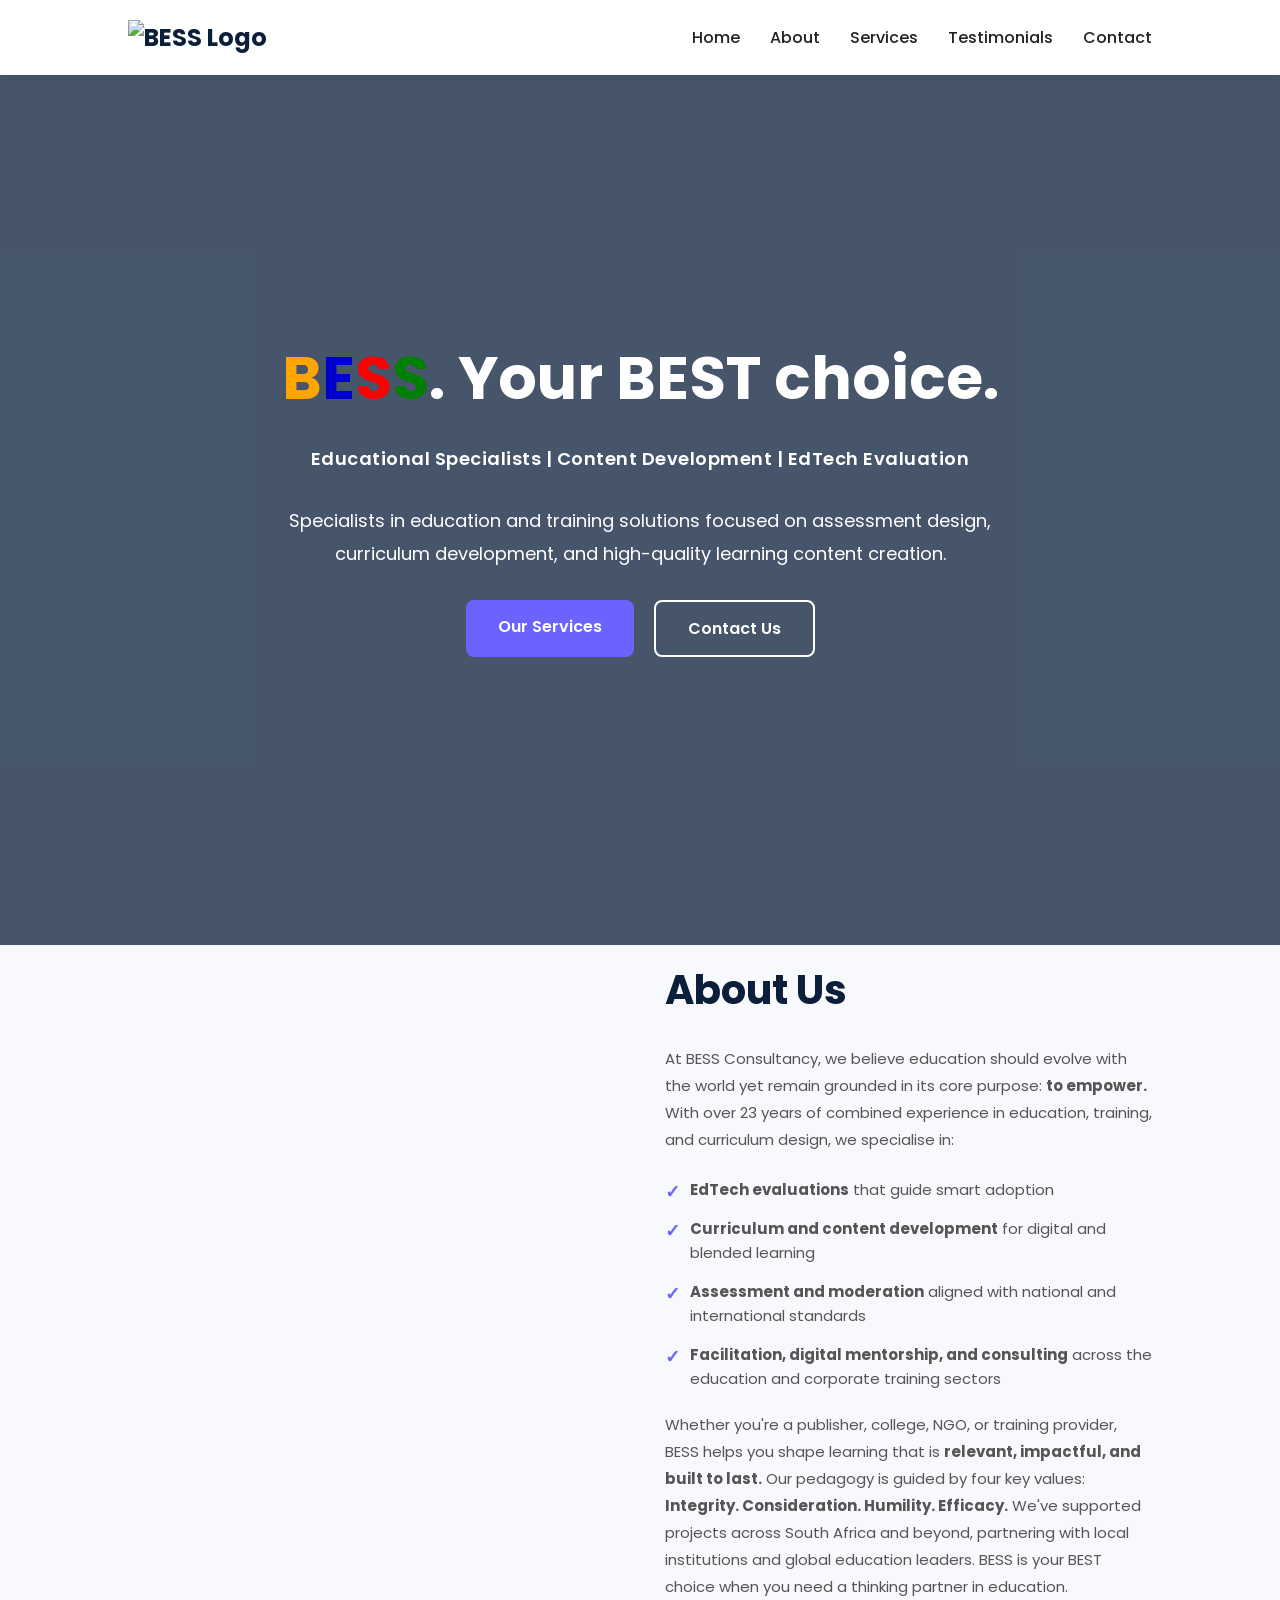
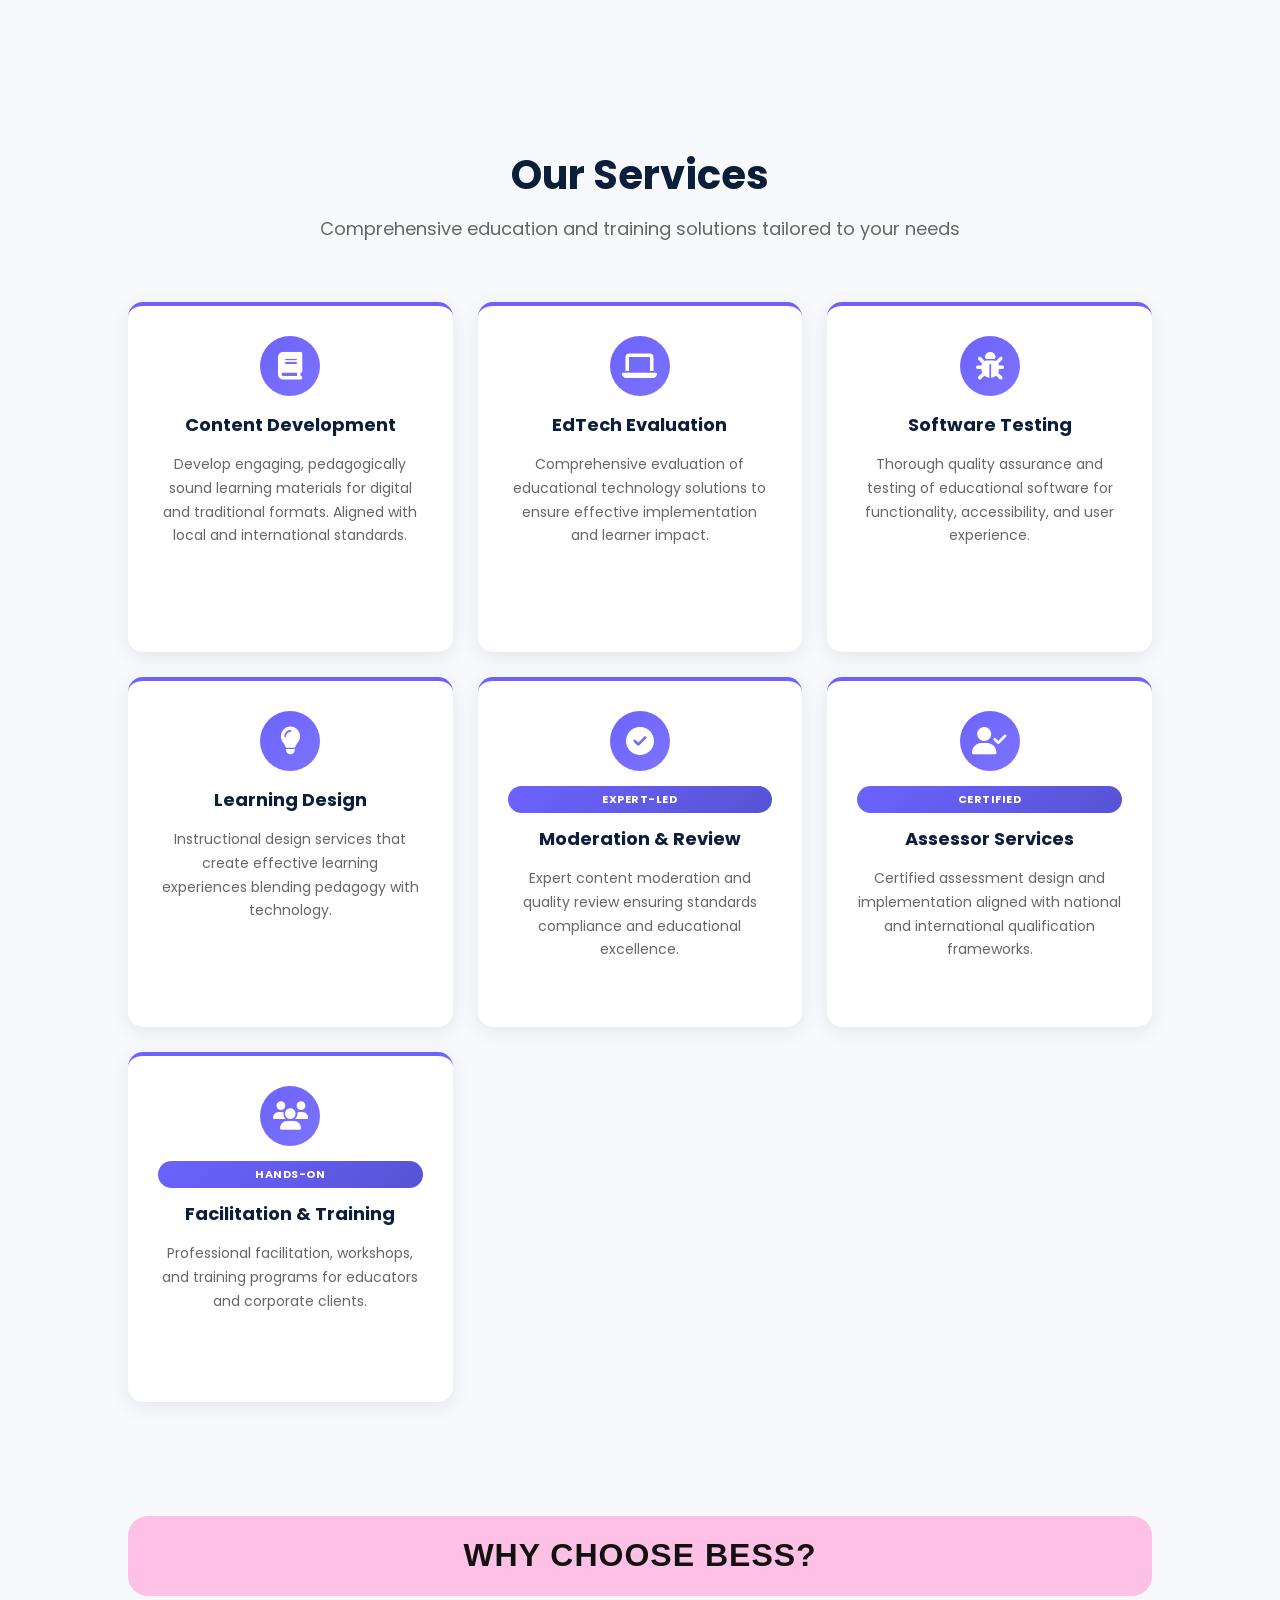
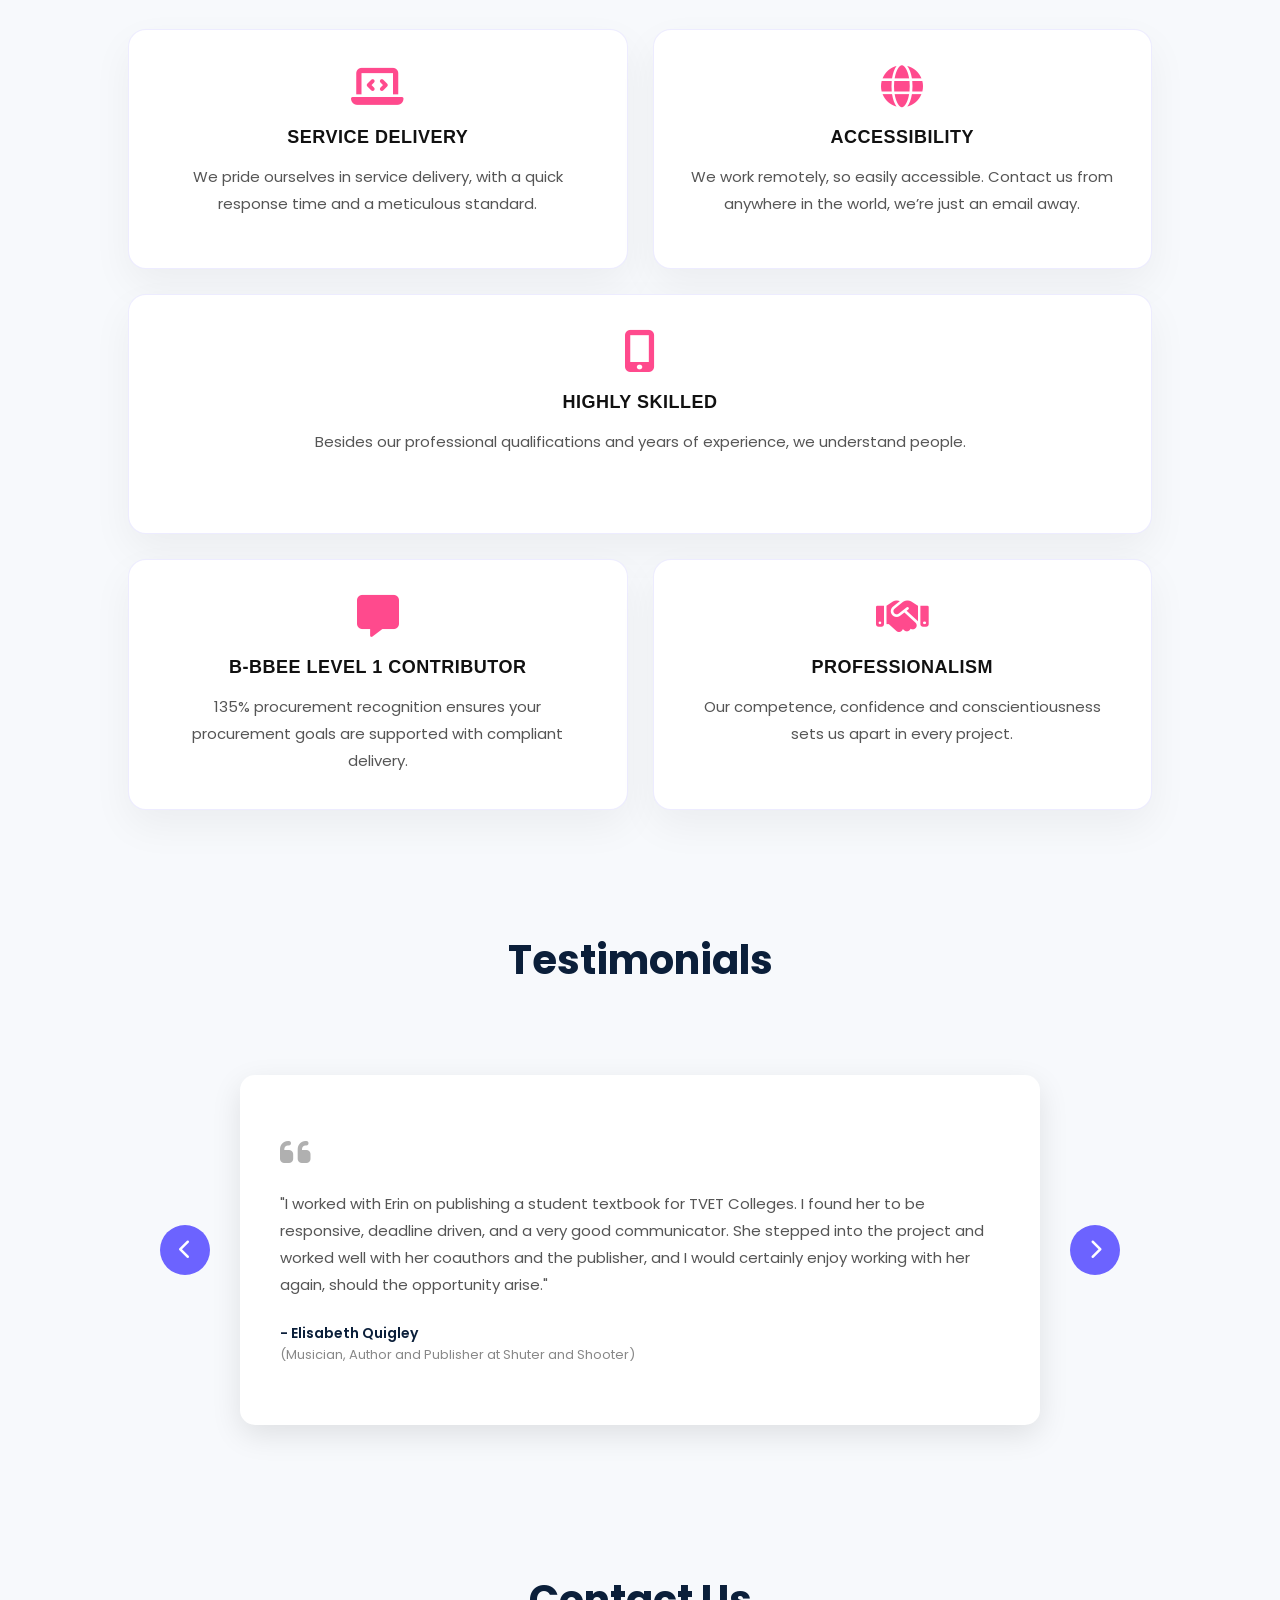
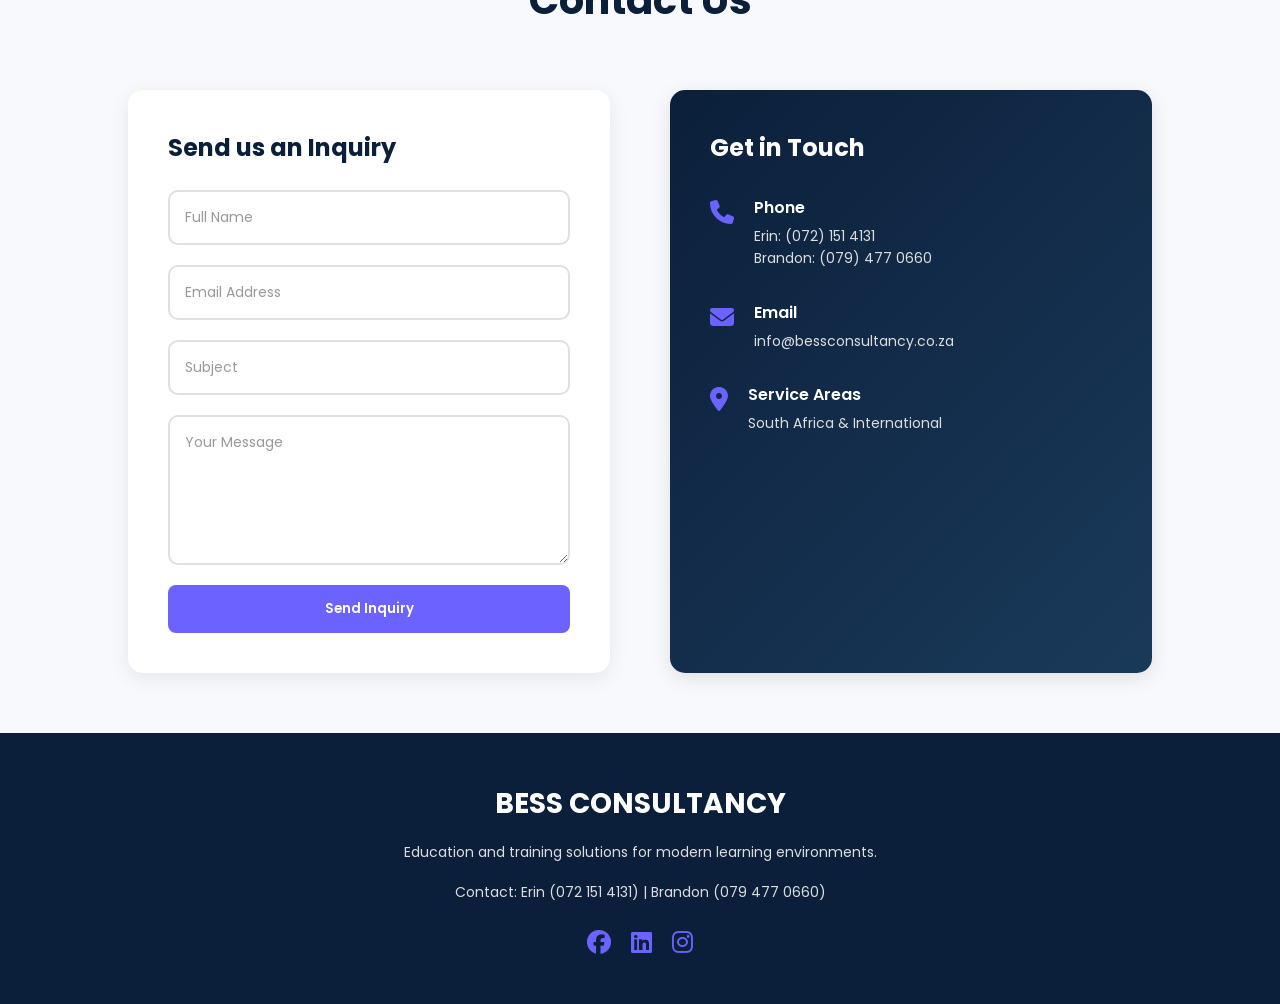
==== commit 979b3b60: "Update testimonials carousel and add Why Choose Bess section with improved styling" ====
--- a/index.html
+++ b/index.html
@@ -34,10 +34,6 @@
             <li><a href="#contact">Contact</a></li>
         </ul>
 
-        <div class="menu-btn">
-            <i class="fas fa-bars"></i>
-        </div>
-
     </nav>
 </header>
 
@@ -78,8 +74,7 @@
 
             <h2>About Us</h2>
 
-            <p>At BESS Consultancy, we believe education should evolve with the world yet remain grounded in its core purpose: <strong>to empower.</strong>
-            With over 23 years of combined experience in education, training, and curriculum design, we specialise in:</p>
+            <p>At BESS Consultancy, we believe education should evolve with the world yet remain grounded in its core purpose: <strong>to empower.</strong> With over 23 years of combined experience in education, training, and curriculum design, we specialise in:</p>
 
 
             <ul class="about-list">
@@ -90,15 +85,8 @@
             </ul>
 
             <p>
-                Whether you’re a publisher, college, NGO, or training provider, BESS helps you shape learning that is <strong>relevant, impactful, and built to last.</strong>
-
-                Our pedagogy is guided by four key values: <strong>Integrity. Consideration. Humility. Efficacy.</strong>
-
-
-We’ve supported projects across South Africa and beyond, partnering with local institutions and global education leaders. BESS is your BEST choice when you need a thinking partner in education.
+                Whether you're a publisher, college, NGO, or training provider, BESS helps you shape learning that is <strong>relevant, impactful, and built to last.</strong> Our pedagogy is guided by four key values: <strong>Integrity. Consideration. Humility. Efficacy.</strong> We've supported projects across South Africa and beyond, partnering with local institutions and global education leaders. BESS is your BEST choice when you need a thinking partner in education.
             </p>
-
-            
 
         </div>
 
@@ -120,6 +108,7 @@
                 <i class="fas fa-book"></i>
             </div>
             <h3>Content Development</h3>
+            <p>Develop engaging, pedagogically sound learning materials for digital and traditional formats. Aligned with local and international standards.</p>
         </div>
 
         <div class="service-card">
@@ -127,6 +116,7 @@
                 <i class="fas fa-laptop"></i>
             </div>
             <h3>EdTech Evaluation</h3>
+            <p>Comprehensive evaluation of educational technology solutions to ensure effective implementation and learner impact.</p>
         </div>
 
         <div class="service-card">
@@ -134,6 +124,7 @@
                 <i class="fas fa-bug"></i>
             </div>
             <h3>Software Testing</h3>
+            <p>Thorough quality assurance and testing of educational software for functionality, accessibility, and user experience.</p>
         </div>
 
         <div class="service-card">
@@ -141,6 +132,7 @@
                 <i class="fas fa-lightbulb"></i>
             </div>
             <h3>Learning Design</h3>
+            <p>Instructional design services that create effective learning experiences blending pedagogy with technology.</p>
         </div>
 
         <div class="service-card">
@@ -148,7 +140,8 @@
                 <i class="fas fa-check-circle"></i>
             </div>
             <span class="service-badge">Expert-Led</span>
-            <h3>Moderation</h3>
+            <h3>Moderation & Review</h3>
+            <p>Expert content moderation and quality review ensuring standards compliance and educational excellence.</p>
         </div>
 
         <div class="service-card">
@@ -157,6 +150,7 @@
             </div>
             <span class="service-badge">Certified</span>
             <h3>Assessor Services</h3>
+            <p>Certified assessment design and implementation aligned with national and international qualification frameworks.</p>
         </div>
 
         <div class="service-card">
@@ -165,42 +159,49 @@
             </div>
             <span class="service-badge">Hands-On</span>
             <h3>Facilitation & Training</h3>
-        </div>
-
-    </div>
-</section>
-
-<!-- WHY CHOOSE US -->
+            <p>Professional facilitation, workshops, and training programs for educators and corporate clients.</p>
+        </div>
+
+    </div>
+</section>
+
+<!-- WHY CHOOSE BESS -->
 <section class="why-us section">
 
-    <div class="section-title">
-        <h2>Why Choose Us</h2>
+    <div class="section-title section-title-alt">
+        <span>WHY CHOOSE BESS?</span>
     </div>
 
     <div class="why-container">
 
         <div class="why-card">
-            <i class="fas fa-bolt"></i>
-            <h3>Efficient Delivery</h3>
-            <p>Fast, structured and professional service delivery.</p>
+            <i class="fas fa-laptop-code"></i>
+            <h3>SERVICE DELIVERY</h3>
+            <p>We pride ourselves in service delivery, with a quick response time and a meticulous standard.</p>
         </div>
 
         <div class="why-card">
             <i class="fas fa-globe"></i>
-            <h3>Flexible Support</h3>
-            <p>Accessible services both on-site and remotely.</p>
+            <h3>ACCESSIBILITY</h3>
+            <p>We work remotely, so easily accessible. Contact us from anywhere in the world, we’re just an email away.</p>
+        </div>
+
+        <div class="why-card wide-card">
+            <i class="fas fa-mobile-alt"></i>
+            <h3>HIGHLY SKILLED</h3>
+            <p>Besides our professional qualifications and years of experience, we understand people.</p>
         </div>
 
         <div class="why-card">
-            <i class="fas fa-award"></i>
-            <h3>Experienced Team</h3>
-            <p>Skilled professionals with education expertise.</p>
+            <i class="fas fa-comment-alt"></i>
+            <h3>B-BBEE LEVEL 1 CONTRIBUTOR</h3>
+            <p>135% procurement recognition ensures your procurement goals are supported with compliant delivery.</p>
         </div>
 
         <div class="why-card">
             <i class="fas fa-handshake"></i>
-            <h3>Trusted Quality</h3>
-            <p>Reliable and consistent educational solutions.</p>
+            <h3>PROFESSIONALISM</h3>
+            <p>Our competence, confidence and conscientiousness sets us apart in every project.</p>
         </div>
 
     </div>
@@ -214,7 +215,7 @@
     </div>
 
     <div class="carousel-wrapper">
-        <button class="carousel-arrow left-arrow" id="prevBtn">
+        <button class="carousel-arrow left-arrow" id="prevBtn" aria-label="Previous testimonial">
             <i class="fas fa-chevron-left"></i>
         </button>
 
@@ -222,11 +223,9 @@
             <div class="testimonial-card active">
                 <i class="fas fa-quote-left"></i>
                 <p>
-                    "I worked with Erin on publishing a student textbook for TVET Colleges.  I found her to be responsive, deadline driven, and a very good communicator.  She stepped into the project and worked well with her coauthors and the publisher, and I would certainly enjoy working with her again, should the opportunity arise."
+                    "I worked with Erin on publishing a student textbook for TVET Colleges. I found her to be responsive, deadline driven, and a very good communicator. She stepped into the project and worked well with her coauthors and the publisher, and I would certainly enjoy working with her again, should the opportunity arise."
                 </p>
-                <h4>- Elisabeth Quigley
-                    <br>
-                    (Musician, Author and Publisher at Shuter and Shooter)</h4>
+                <h4>- Elisabeth Quigley<br><span>(Musician, Author and Publisher at Shuter and Shooter)</span></h4>
             </div>
 
             <div class="testimonial-card">
@@ -234,33 +233,27 @@
                 <p>
                     "You were an absolute pleasure to work with throughout the project!"
                 </p>
-                <h4>- Lauren Behr
-                    <br>
-                    (Production Coordinator at Optimi College)</h4>
+                <h4>- Lauren Behr<br><span>(Production Coordinator at Optimi College)</span></h4>
             </div>
 
             <div class="testimonial-card">
                 <i class="fas fa-quote-left"></i>
                 <p>
-                    "Erin showed great expertise and insight in her work.  Her inputs were always delivered on schedule and she was also open to give further feedback and clarifications to any questions.  Her knowledge on pedagogy and local educational practices in South Africa were invaluable for the project success.  It was a pleasure to work with her.  Thanks, Erin."
+                    "Erin showed great expertise and insight in her work. Her inputs were always delivered on schedule and she was also open to give further feedback and clarifications to any questions. Her knowledge on pedagogy and local educational practices in South Africa were invaluable for the project success. It was a pleasure to work with her. Thanks, Erin."
                 </p>
-                <h4>- Saila Juuti
-                    <br>
-                    (Head of Evaluation Management at Education Finland Alliance)</h4>
-            </div>
-
-<div class="testimonial-card">
+                <h4>- Saila Juuti<br><span>(Head of Evaluation Management at Education Finland Alliance)</span></h4>
+            </div>
+
+            <div class="testimonial-card">
                 <i class="fas fa-quote-left"></i>
                 <p>
-                    "Erin is a pleasure to work with - professional, proactive, and an absolute delight.  Would work with her again in a heartbeat."
-                <h4>- Kelly Gifford <br>
-                    (Programme Manager at Injini | Africa's EdTech Accelerator)</h4>
-            </div>
-
-
-        </div>
-
-        <button class="carousel-arrow right-arrow" id="nextBtn">
+                    "Erin is a pleasure to work with - professional, proactive, and an absolute delight. Would work with her again in a heartbeat."
+                </p>
+                <h4>- Kelly Gifford<br><span>(Programme Manager at Injini | Africa's EdTech Accelerator)</span></h4>
+            </div>
+        </div>
+
+        <button class="carousel-arrow right-arrow" id="nextBtn" aria-label="Next testimonial">
             <i class="fas fa-chevron-right"></i>
         </button>
     </div>
@@ -274,17 +267,43 @@
     </div>
 
     <div class="contact-container">
-
-        <form>
-
-            <input type="text" placeholder="Full Name" required>
-            <input type="email" placeholder="Email Address" required>
-            <textarea placeholder="Your Message" required></textarea>
-
-            <button type="submit" class="btn">Send Inquiry</button>
-
-        </form>
-
+        <div class="contact-info-wrapper">
+            <div class="contact-form">
+                <h3>Send us an Inquiry</h3>
+                <form>
+                    <input type="text" placeholder="Full Name" required>
+                    <input type="email" placeholder="Email Address" required>
+                    <input type="text" placeholder="Subject" required>
+                    <textarea placeholder="Your Message" required></textarea>
+                    <button type="submit" class="btn">Send Inquiry</button>
+                </form>
+            </div>
+            <div class="contact-info">
+                <h3>Get in Touch</h3>
+                <div class="contact-item">
+                    <i class="fas fa-phone"></i>
+                    <div>
+                        <h4>Phone</h4>
+                        <p>Erin: (072) 151 4131</p>
+                        <p>Brandon: (079) 477 0660</p>
+                    </div>
+                </div>
+                <div class="contact-item">
+                    <i class="fas fa-envelope"></i>
+                    <div>
+                        <h4>Email</h4>
+                        <p>info@bessconsultancy.co.za</p>
+                    </div>
+                </div>
+                <div class="contact-item">
+                    <i class="fas fa-map-marker-alt"></i>
+                    <div>
+                        <h4>Service Areas</h4>
+                        <p>South Africa & International</p>
+                    </div>
+                </div>
+            </div>
+        </div>
     </div>
 </section>
 
--- a/style.css
+++ b/style.css
@@ -10,10 +10,12 @@
 body{
     background:#f7f9fc;
     color:#222;
+    padding-top: 90px;
 }
 
 .section{
-    padding:100px 10%;
+    padding:60px 10%;
+    scroll-margin-top: 100px;
 }
 
 .section-title{
@@ -24,6 +26,7 @@
 .section-title h2{
     font-size:40px;
     color:#0B1F3A;
+    font-weight:700;
 }
 
 .section-subtitle{
@@ -72,7 +75,7 @@
 }
 
 .menu-btn{
-    display:none;
+    display:none !important;
 }
 
 /* HERO */
@@ -84,6 +87,8 @@
     justify-content:center;
     align-items:center;
     position:relative;
+    margin-top: -90px;
+    padding-top: 90px;
 }
 
 .overlay{
@@ -104,6 +109,7 @@
 .hero-content h1{
     font-size:60px;
     margin-bottom:20px;
+    font-weight:700;
 }
 
 .letter-b{
@@ -154,10 +160,13 @@
     border-radius:8px;
     cursor:pointer;
     transition:0.3s;
+    font-weight:600;
 }
 
 .btn:hover{
+    background:#5753d4;
     transform:translateY(-3px);
+    box-shadow:0 10px 25px rgba(108,99,255,0.3);
 }
 
 .secondary{
@@ -172,72 +181,82 @@
     grid-template-columns:1fr 1fr;
     gap:50px;
     align-items:center;
+    max-width:1200px;
+    margin:0 auto;
 }
 
 .about-image img{
     width:100%;
+    height:auto;
     border-radius:20px;
+    box-shadow:0 10px 40px rgba(0,0,0,0.1);
 }
 
 .about-content h2{
     font-size:40px;
-    margin-bottom:20px;
+    margin-bottom:25px;
     color:#0B1F3A;
+    font-weight:700;
 }
 
 .about-content p{
+    font-size:15px;
     line-height:1.8;
-    margin-bottom:30px;
+    margin-bottom:25px;
+    color:#555;
 }
 
 .about-list{
-    margin:20px 0 30px 30px;
-    line-height:2;
+    list-style:none;
+    margin:20px 0;
 }
 
 .about-list li{
     margin-bottom:15px;
-}
-
-.stats{
-    display:flex;
-    gap:20px;
-}
-
-.stat-box{
+    color:#555;
+    padding-left:25px;
+    position:relative;
+    font-size:15px;
+    line-height:1.6;
+}
+
+.about-list li:before{
+    content:"✓";
+    position:absolute;
+    left:0;
+    color:#6C63FF;
+    font-weight:bold;
+    font-size:18px;
+}
+
+/* SERVICES */
+
+.services-container{
+    display:grid;
+    grid-template-columns:repeat(auto-fit,minmax(280px,1fr));
+    gap:25px;
+    max-width:1300px;
+    margin:0 auto;
+}
+
+.service-card{
     background:white;
-    padding:20px;
+    padding:30px;
     border-radius:15px;
     text-align:center;
-    box-shadow:0 5px 15px rgba(0,0,0,0.05);
-}
-
-.stat-box h3{
-    color:#6C63FF;
-}
-
-/* SERVICES */
-
-.services-container{
-    display:grid;
-    grid-template-columns:repeat(auto-fit,minmax(250px,1fr));
-    gap:20px;
-}
-
-.service-card{
-    background:white;
-    padding:25px;
-    border-radius:20px;
-    text-align:center;
     transition:all 0.3s ease;
-    box-shadow:0 5px 20px rgba(0,0,0,0.05);
+    box-shadow:0 5px 20px rgba(0,0,0,0.08);
     border-top:4px solid #6C63FF;
     position:relative;
+    display:flex;
+    flex-direction:column;
+    min-height:350px;
 }
 
 .service-card:hover{
     transform:translateY(-10px);
-    box-shadow:0 10px 30px rgba(0,0,0,0.15);
+    box-shadow:0 15px 40px rgba(0,0,0,0.15);
+    border-top-color:#5753d4;
 }
 
 .service-badge{
@@ -254,81 +273,129 @@
 }
 
 .service-icon{
-    width:50px;
-    height:50px;
-    background:#6C63FF;
+    width:60px;
+    height:60px;
+    background:linear-gradient(135deg, #6C63FF, #7d73ff);
     color:white;
     border-radius:50%;
     display:flex;
     align-items:center;
     justify-content:center;
-    font-size:24px;
-    margin:0 auto 12px;
+    font-size:28px;
+    margin:0 auto 15px;
     transition:all 0.3s ease;
 }
 
 .service-card:hover .service-icon{
-    transform:scale(1.1) rotate(5deg);
-    background:linear-gradient(135deg, #6C63FF, #5753d4);
+    transform:scale(1.15) rotate(5deg);
 }
 
 .service-card h3{
-    margin-bottom:10px;
+    margin-bottom:15px;
     color:#0B1F3A;
     font-size:18px;
+    font-weight:700;
 }
 
 .service-card p{
-    display:none;
-}
-
-.learn-more{
-    display:none;
-}
-
-.service-features{
-    list-style:none;
-    padding:0;
-    margin:0;
-}
-
-.service-features li{
-    padding:5px 0;
     color:#666;
-    font-size:12px;
-    border-top:1px solid #f0f0f0;
-}
-
-.service-features li:first-child{
-    border-top:none;
-}
-
-.service-features li:before{
-    content:"✓ ";
-    color:#6C63FF;
-    font-weight:bold;
-    margin-right:6px;
-}
-
-/* WHY US */
+    font-size:14px;
+    line-height:1.7;
+    flex-grow:1;
+}
+
+/* WHY BESS */
+
+.section-title-alt{
+    display:flex;
+    justify-content:center;
+    position:relative;
+    margin-bottom:40px;
+    padding:0 20px;
+}
+
+.section-title-alt:before{
+    content:'';
+    position:absolute;
+    left:0;
+    right:0;
+    top:50%;
+    transform:translateY(-50%);
+    height:80px;
+    background:#ffc0e6;
+    border-radius:20px;
+    z-index:0;
+}
+
+.section-title-alt span{
+    display:inline-block;
+    position:relative;
+    z-index:1;
+    background:transparent;
+    color:#111;
+    padding:15px 30px;
+    font-size:32px;
+    font-weight:800;
+    letter-spacing:1px;
+}
 
 .why-container{
     display:grid;
-    grid-template-columns:repeat(auto-fit,minmax(250px,1fr));
-    gap:30px;
+    grid-template-columns:repeat(2,minmax(280px,1fr));
+    gap:25px;
+    max-width:1200px;
+    margin:0 auto;
 }
 
 .why-card{
-    background:#0B1F3A;
-    color:white;
-    padding:40px;
-    border-radius:20px;
+    background:white;
+    color:#111;
+    padding:35px;
+    border-radius:18px;
+    transition:all 0.3s ease;
     text-align:center;
+    border:1px solid rgba(108,99,255,0.12);
+    box-shadow:0 16px 40px rgba(0,0,0,0.05);
+    min-height:240px;
+    display:flex;
+    flex-direction:column;
+    justify-content:flex-start;
+}
+
+.why-card:hover{
+    transform:translateY(-6px);
+    box-shadow:0 20px 50px rgba(0,0,0,0.12);
 }
 
 .why-card i{
-    font-size:40px;
+    font-size:42px;
     margin-bottom:20px;
+    color:#ff4a8d;
+}
+
+.why-card h3{
+    font-size:18px;
+    font-weight:800;
+    margin-bottom:15px;
+    text-transform:uppercase;
+    letter-spacing:0.5px;
+}
+
+.why-card p{
+    font-size:15px;
+    line-height:1.8;
+    color:#555;
+    flex-grow:1;
+}
+
+.wide-card{
+    grid-column:1 / -1;
+}
+
+@media(max-width:900px){
+    .why-container{
+        grid-template-columns:1fr;
+    }
 }
 
 /* TESTIMONIALS */
@@ -339,6 +406,8 @@
     justify-content:center;
     gap:30px;
     position:relative;
+    max-width:1000px;
+    margin:0 auto;
 }
 
 .testimonial-container{
@@ -348,37 +417,55 @@
     width:100%;
     max-width:800px;
     position:relative;
+    min-height:400px;
 }
 
 .testimonial-card{
     background:white;
     padding:40px;
-    border-radius:20px;
-    box-shadow:0 5px 20px rgba(0,0,0,0.05);
+    border-radius:15px;
+    box-shadow:0 10px 30px rgba(0,0,0,0.1);
     position:absolute;
     width:100%;
     opacity:0;
     transition:opacity 0.5s ease-in-out;
-    min-height:300px;
+    min-height:350px;
     display:flex;
     flex-direction:column;
     justify-content:center;
+    pointer-events:none;
 }
 
 .testimonial-card.active{
     position:relative;
     opacity:1;
+    pointer-events:auto;
 }
 
 .testimonial-card i{
-    font-size:40px;
-    color:#6C63FF;
+    font-size:35px;
+    color:#b0b0b0;
     margin-bottom:20px;
 }
 
 .testimonial-card p{
     line-height:1.8;
-    margin-bottom:20px;
+    margin-bottom:25px;
+    font-size:15px;
+    color:#555;
+}
+
+.testimonial-card h4{
+    color:#0B1F3A;
+    font-size:14px;
+    font-weight:600;
+    text-align:left;
+}
+
+.testimonial-card h4 span{
+    font-weight:400;
+    color:#888;
+    font-size:13px;
 }
 
 .carousel-arrow{
@@ -388,7 +475,7 @@
     width:50px;
     height:50px;
     border-radius:50%;
-    font-size:24px;
+    font-size:20px;
     cursor:pointer;
     transition:all 0.3s ease;
     display:flex;
@@ -411,11 +498,33 @@
 .contact-container{
     display:flex;
     justify-content:center;
+    max-width:1200px;
+    margin:0 auto;
+}
+
+.contact-info-wrapper{
+    display:grid;
+    grid-template-columns:1fr 1fr;
+    gap:60px;
+    width:100%;
+}
+
+.contact-form{
+    background:white;
+    padding:40px;
+    border-radius:15px;
+    box-shadow:0 5px 20px rgba(0,0,0,0.08);
+}
+
+.contact-form h3{
+    color:#0B1F3A;
+    font-size:24px;
+    font-weight:700;
+    margin-bottom:25px;
 }
 
 form{
     width:100%;
-    max-width:700px;
     display:flex;
     flex-direction:column;
     gap:20px;
@@ -423,16 +532,71 @@
 
 input,
 textarea{
-    padding:18px;
-    border:none;
+    padding:15px;
+    border:2px solid #e0e0e0;
     border-radius:10px;
     background:white;
-    box-shadow:0 5px 15px rgba(0,0,0,0.05);
+    font-family:'Poppins', sans-serif;
+    font-size:14px;
+    transition:0.3s;
+    color:#333;
+}
+
+input:focus,
+textarea:focus{
+    outline:none;
+    border-color:#6C63FF;
+    box-shadow:0 0 0 3px rgba(108,99,255,0.1);
+}
+
+input::placeholder,
+textarea::placeholder{
+    color:#999;
 }
 
 textarea{
-    height:180px;
-    resize:none;
+    height:150px;
+    resize:vertical;
+}
+
+.contact-info{
+    background:linear-gradient(135deg, #0B1F3A, #1a3a5a);
+    color:white;
+    padding:40px;
+    border-radius:15px;
+    box-shadow:0 5px 20px rgba(0,0,0,0.1);
+}
+
+.contact-info h3{
+    font-size:24px;
+    font-weight:700;
+    margin-bottom:30px;
+}
+
+.contact-item{
+    display:flex;
+    gap:20px;
+    margin-bottom:30px;
+    align-items:flex-start;
+}
+
+.contact-item i{
+    font-size:24px;
+    color:#6C63FF;
+    flex-shrink:0;
+    margin-top:5px;
+}
+
+.contact-item h4{
+    font-size:16px;
+    font-weight:600;
+    margin-bottom:5px;
+}
+
+.contact-item p{
+    font-size:14px;
+    color:#ddd;
+    line-height:1.6;
 }
 
 /* FOOTER */
@@ -444,14 +608,42 @@
     text-align:center;
 }
 
+footer h2{
+    font-size:28px;
+    margin-bottom:15px;
+    font-weight:700;
+    color:#fff;
+}
+
+footer p{
+    font-size:14px;
+    line-height:1.8;
+    margin-bottom:15px;
+    color:#ddd;
+}
+
+.footer-content{
+    max-width:900px;
+    margin:0 auto;
+}
+
 .socials{
-    margin-top:20px;
+    margin-top:25px;
+    display:flex;
+    justify-content:center;
+    gap:20px;
 }
 
 .socials i{
-    margin:0 10px;
-    font-size:22px;
+    font-size:24px;
     cursor:pointer;
+    transition:all 0.3s ease;
+    color:#6C63FF;
+}
+
+.socials i:hover{
+    transform:scale(1.3) translateY(-5px);
+    color:#fff;
 }
 
 /* BACK TO TOP BUTTON */
@@ -466,14 +658,14 @@
     color:white;
     border:none;
     border-radius:50%;
-    font-size:20px;
+    font-size:24px;
     cursor:pointer;
+    display:flex;
+    align-items:center;
+    justify-content:center;
     opacity:0;
     visibility:hidden;
     transition:all 0.3s ease;
-    display:flex;
-    align-items:center;
-    justify-content:center;
     z-index:999;
 }
 
@@ -485,6 +677,7 @@
 .back-to-top:hover{
     background:#5753d4;
     transform:translateY(-5px);
+    box-shadow:0 10px 25px rgba(108,99,255,0.4);
 }
 
 .back-to-top:active{
@@ -494,37 +687,137 @@
 /* RESPONSIVE */
 
 @media(max-width:900px){
-
     .hero-content h1{
         font-size:40px;
     }
 
     .about-container{
         grid-template-columns:1fr;
-    }
-
-    .testimonial-container{
+        gap:30px;
+    }
+
+    .about-image{
+        order:2;
+    }
+
+    .about-content{
+        order:1;
+    }
+
+    .contact-info-wrapper{
         grid-template-columns:1fr;
+        gap:30px;
     }
 
     .nav-links{
-        position:absolute;
-        top:80px;
-        right:-100%;
-        background:white;
-        width:250px;
+        gap:15px;
+    }
+}
+
+@media(max-width:600px){
+    .section{
+        padding:40px 5%;
+    }
+
+    .navbar{
+        padding:15px 5%;
+    }
+
+    body{
+        padding-top:70px;
+    }
+
+    .hero{
+        padding-top:70px;
+    }
+
+    .section{
+        scroll-margin-top:80px;
+    }
+
+    .nav-links{
+        gap:10px;
+        font-size:13px;
+    }
+
+    .hero-content h1{
+        font-size:28px;
+    }
+
+    .hero-content p{
+        font-size:15px;
+    }
+
+    .hero-buttons{
         flex-direction:column;
-        padding:30px;
-        transition:0.3s;
-    }
-
-    .nav-links.active{
-        right:0;
-    }
-
-    .menu-btn{
-        display:block;
-        font-size:25px;
-        cursor:pointer;
-    }
-}+        gap:15px;
+    }
+
+    .btn{
+        padding:12px 25px;
+        font-size:14px;
+    }
+
+    .section-title h2{
+        font-size:28px;
+    }
+
+    .about-content h2{
+        font-size:24px;
+        margin-bottom:15px;
+    }
+
+    .about-content p{
+        font-size:13px;
+        margin-bottom:15px;
+    }
+
+    .about-list li{
+        font-size:13px;
+        margin-bottom:10px;
+    }
+
+    .service-card{
+        padding:20px;
+    }
+
+    .service-card h3{
+        font-size:16px;
+    }
+
+    .service-card p{
+        font-size:13px;
+    }
+
+    .carousel-arrow{
+        width:40px;
+        height:40px;
+        font-size:16px;
+    }
+
+    .testimonial-card{
+        padding:25px;
+    }
+
+    .contact-info-wrapper{
+        gap:20px;
+    }
+
+    .contact-form,
+    .contact-info{
+        padding:25px;
+    }
+
+    .contact-form h3,
+    .contact-info h3{
+        font-size:20px;
+    }
+
+    .back-to-top{
+        width:45px;
+        height:45px;
+        bottom:20px;
+        right:20px;
+        font-size:20px;
+    }
+}
